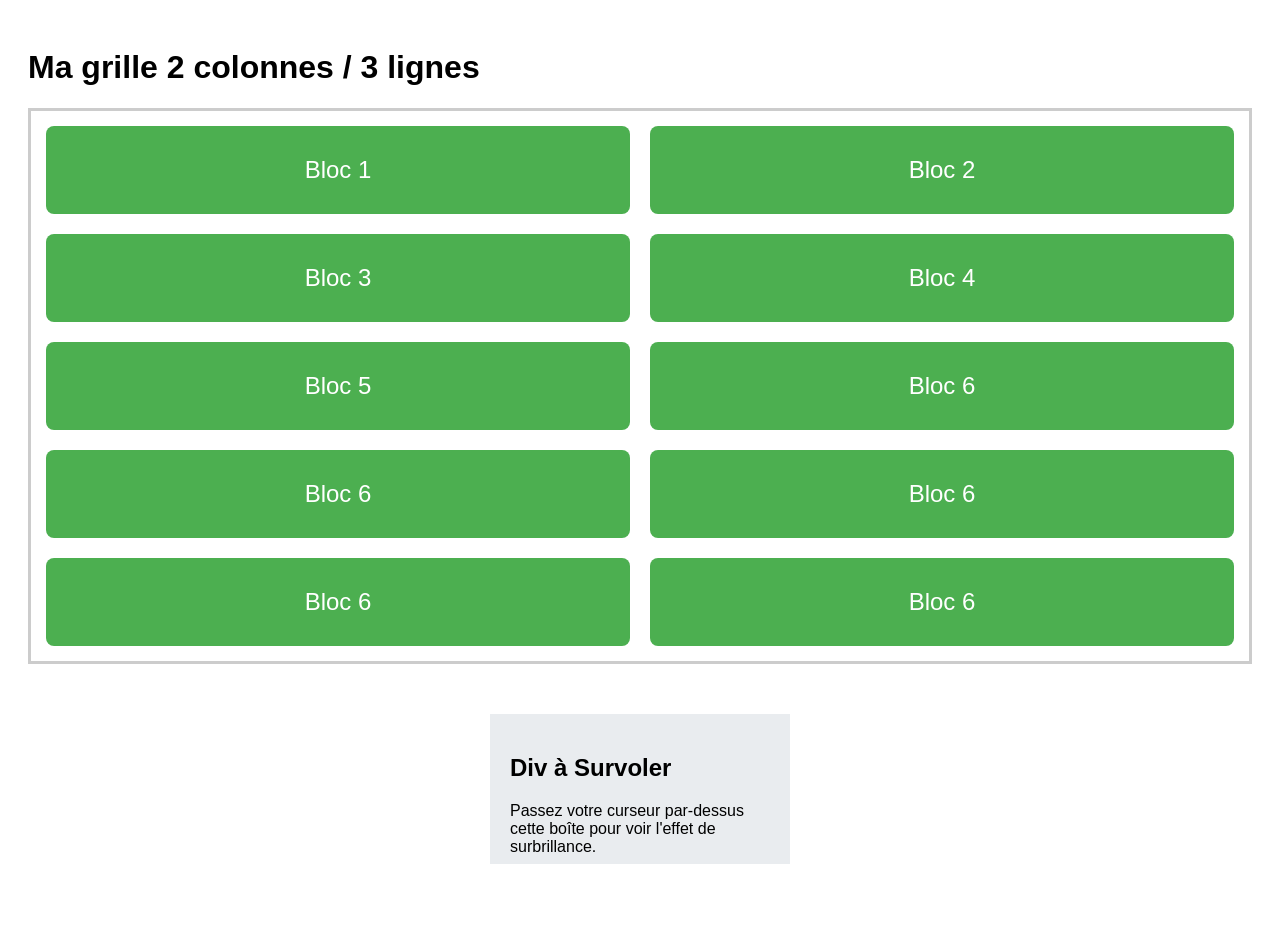
==== autres/rien.html @ 258453da "creation des autres pages et du dossier brouillon autres" ====
<!DOCTYPE html>
<html lang="fr">
<head>
    <meta charset="UTF-8">
    <meta name="viewport" content="width=device-width, initial-scale=1.0">
    <title>Exemple Grid Layout 2x3</title>
    <link rel="stylesheet" href="rien.css">
</head>
<body>

    <h1>Ma grille 2 colonnes / 3 lignes</h1>

    <!-- Le conteneur parent qui va utiliser le CSS Grid -->
    <div class="grid-container">
        <div class="item">Bloc 1</div>
        <div class="item">Bloc 2</div>
        <div class="item">Bloc 3</div>
        <div class="item">Bloc 4</div>
        <div class="item">Bloc 5</div>
        <div class="item">Bloc 6</div>
        <div class="item">Bloc 6</div>
        <div class="item">Bloc 6</div>
        <div class="item">Bloc 6</div>
        <div class="item">Bloc 6</div>
    </div>

    <!-- 🧱 HTML : La structure -->
    <div id="divSurveillance">
        <h2>Div à Survoler</h2>
        <p>Passez votre curseur par-dessus cette boîte pour voir l'effet de surbrillance.</p>
    </div>

</body>
</html>
---- autres/rien.css ----
body {
    font-family: sans-serif;
    padding: 20px;
}

/* =============================== */
/* LE CONTENEUR GRID (LE PARENT)   */
/* =============================== */
.grid-container {
    display: grid; /* 👈 L'instruction magique ! Active le système Grid */
    
    /* Définit la structure en 2 colonnes égales.
       1fr signifie "1 fraction de l'espace disponible".
    */
    grid-template-columns: 1fr 1fr; 
    
    /* Définit un espacement (gap) entre les lignes et les colonnes */
    gap: 20px; 

    /* Optionnel : Ajoute une bordure au conteneur pour bien voir la zone de travail */
    border: 3px solid #ccc; 
    padding: 15px;
}

/* =============================== */
/* LES ÉLÉMENTS ENFANTS (LES BLOCS)*/
/* =============================== */
.item {
    background-color: #4CAF50; /* Vert de fond pour la visibilité */
    color: white;
    padding: 30px;
    text-align: center;
    font-size: 1.5em;
    border-radius: 8px;
    /* Optionnel : Pour s'assurer que le contenu ne déforme pas les blocs */
    height: auto; 
}

/* NOTE IMPORTANTE : Les lignes sont gérées automatiquement par le navigateur.
   Comme nous avons 6 éléments et seulement 2 colonnes, le navigateur va automatiquement 
   mettre les items en 3 "rangées" (Ligne 1, Ligne 2, Ligne 3).
*/
  /* ------------------------------------------ */
/* 🎨 CSS : LES STYLES ET L'EFFET DE SURBRILLANCE */
/* ------------------------------------------ */

#divSurveillance {
    /* Styles initiaux (état normal) */
    width: 300px;
    height: 150px;
    background-color: #e9ecef; /* Couleur de fond grise claire par défaut *; /* Bordure visible */
    margin: 50px auto; /* Centrage et espace */
    padding: 20px;
    box-sizing: border-box;

    /* ✨ TRÈS IMPORTANT : La transition */
    /* Cela assure que le changement ne soit pas instantané, mais fluide. */
    transition: background-color 0.3s ease, box-shadow 0.3s ease;
    cursor: pointer; /* Indique à l'utilisateur que c'est cliquable/interactif */
}

/* 🖱️ CSS : Le pseudo-sélecteur :hover */
#divSurveillance:hover {
    /* Ce qui se passe LORSQU'ON SURVOLLE la div. */
    background-color: #fff3cd; /* Changement de couleur (jaune très léger) */
    box-shadow: 0 2px 55px rgba(239, 8, 8, 0.652); /* Ajout d'une ombre douce */
    border-color: #ffc107; /* Change la couleur de bordure pour un accent */
}
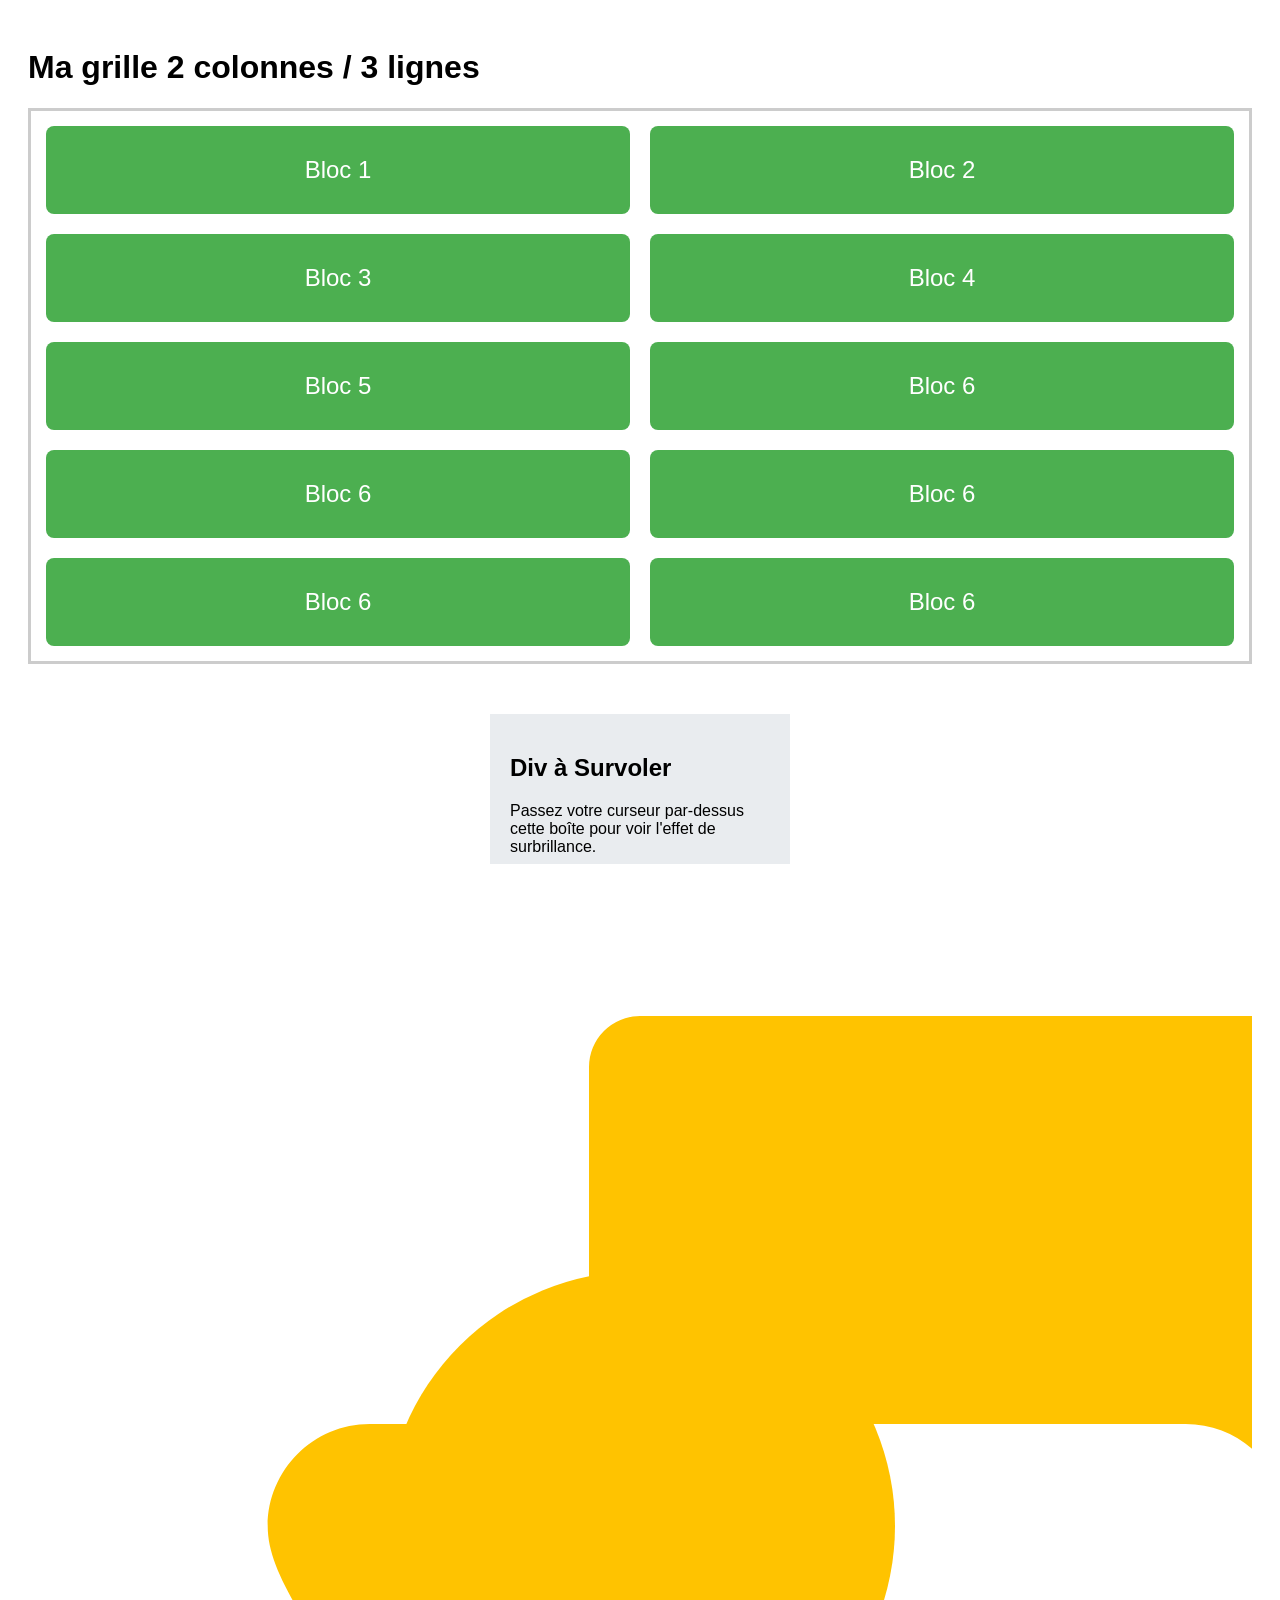
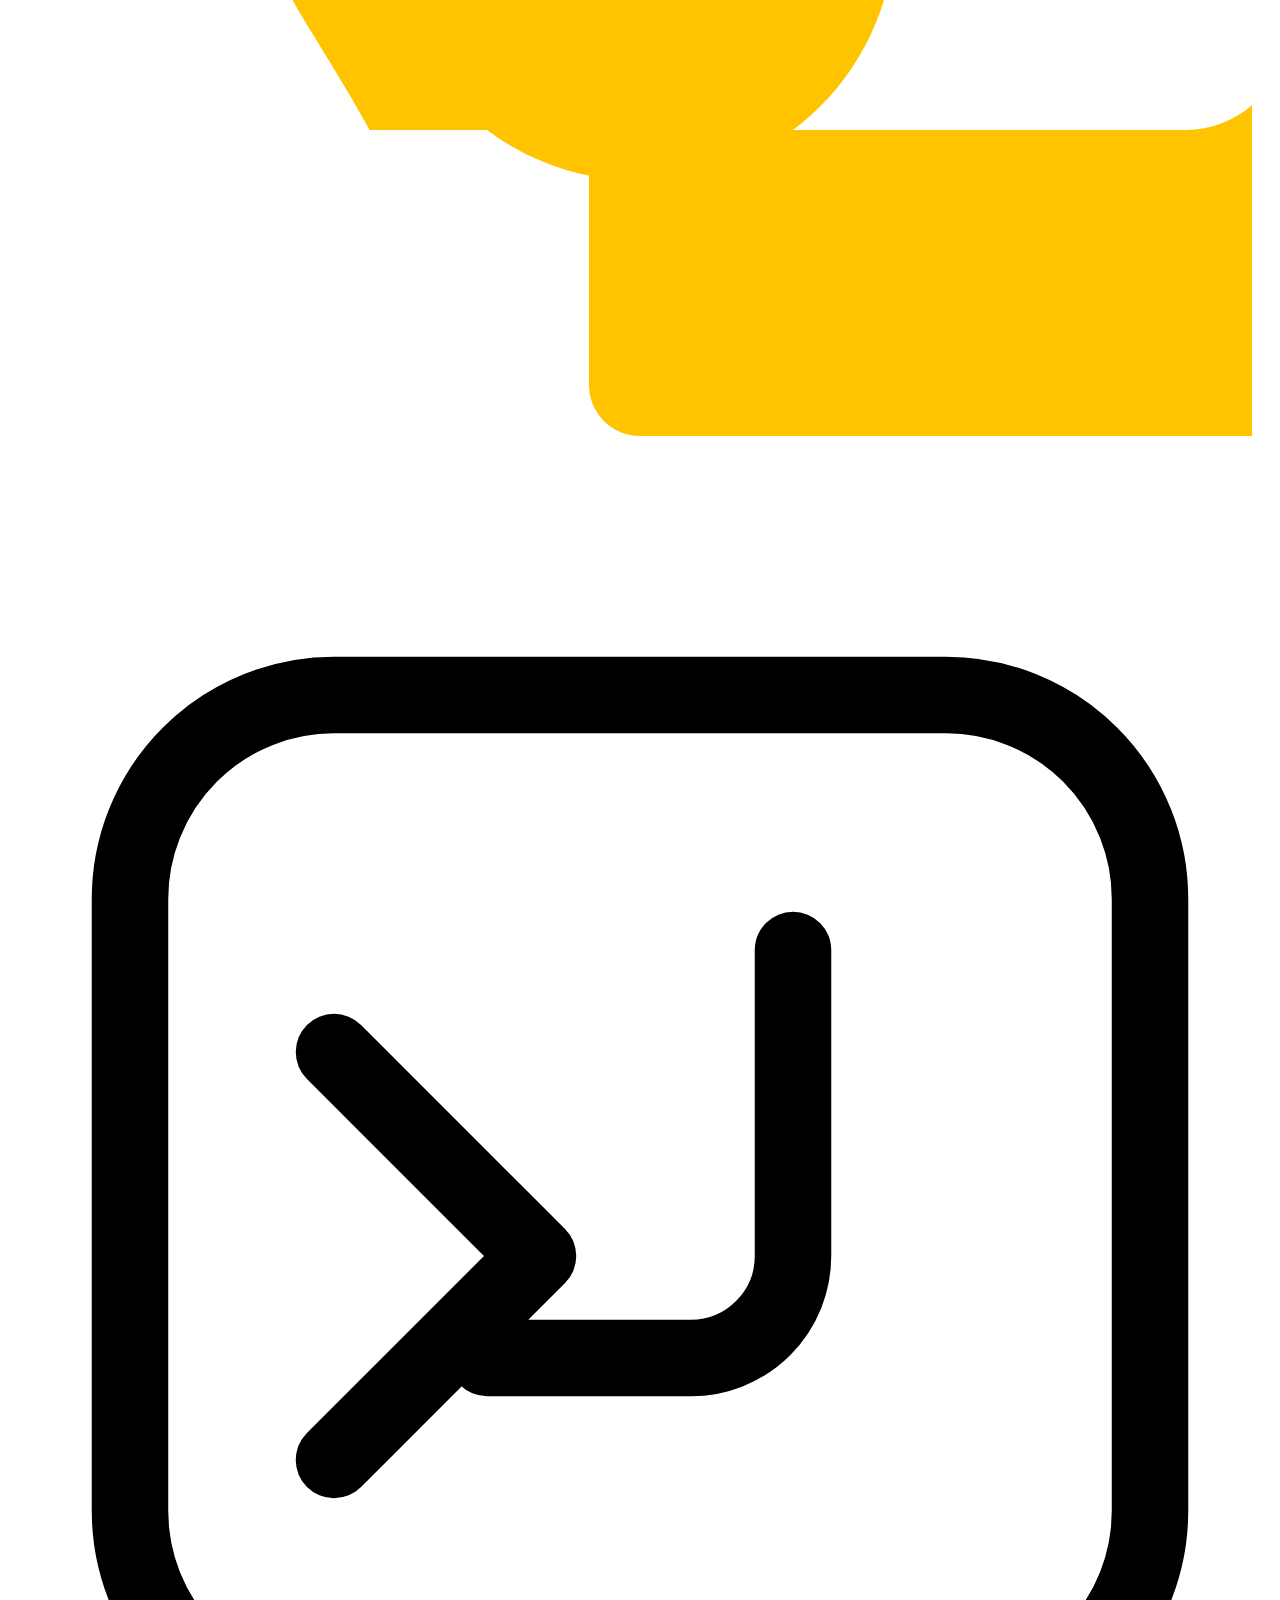
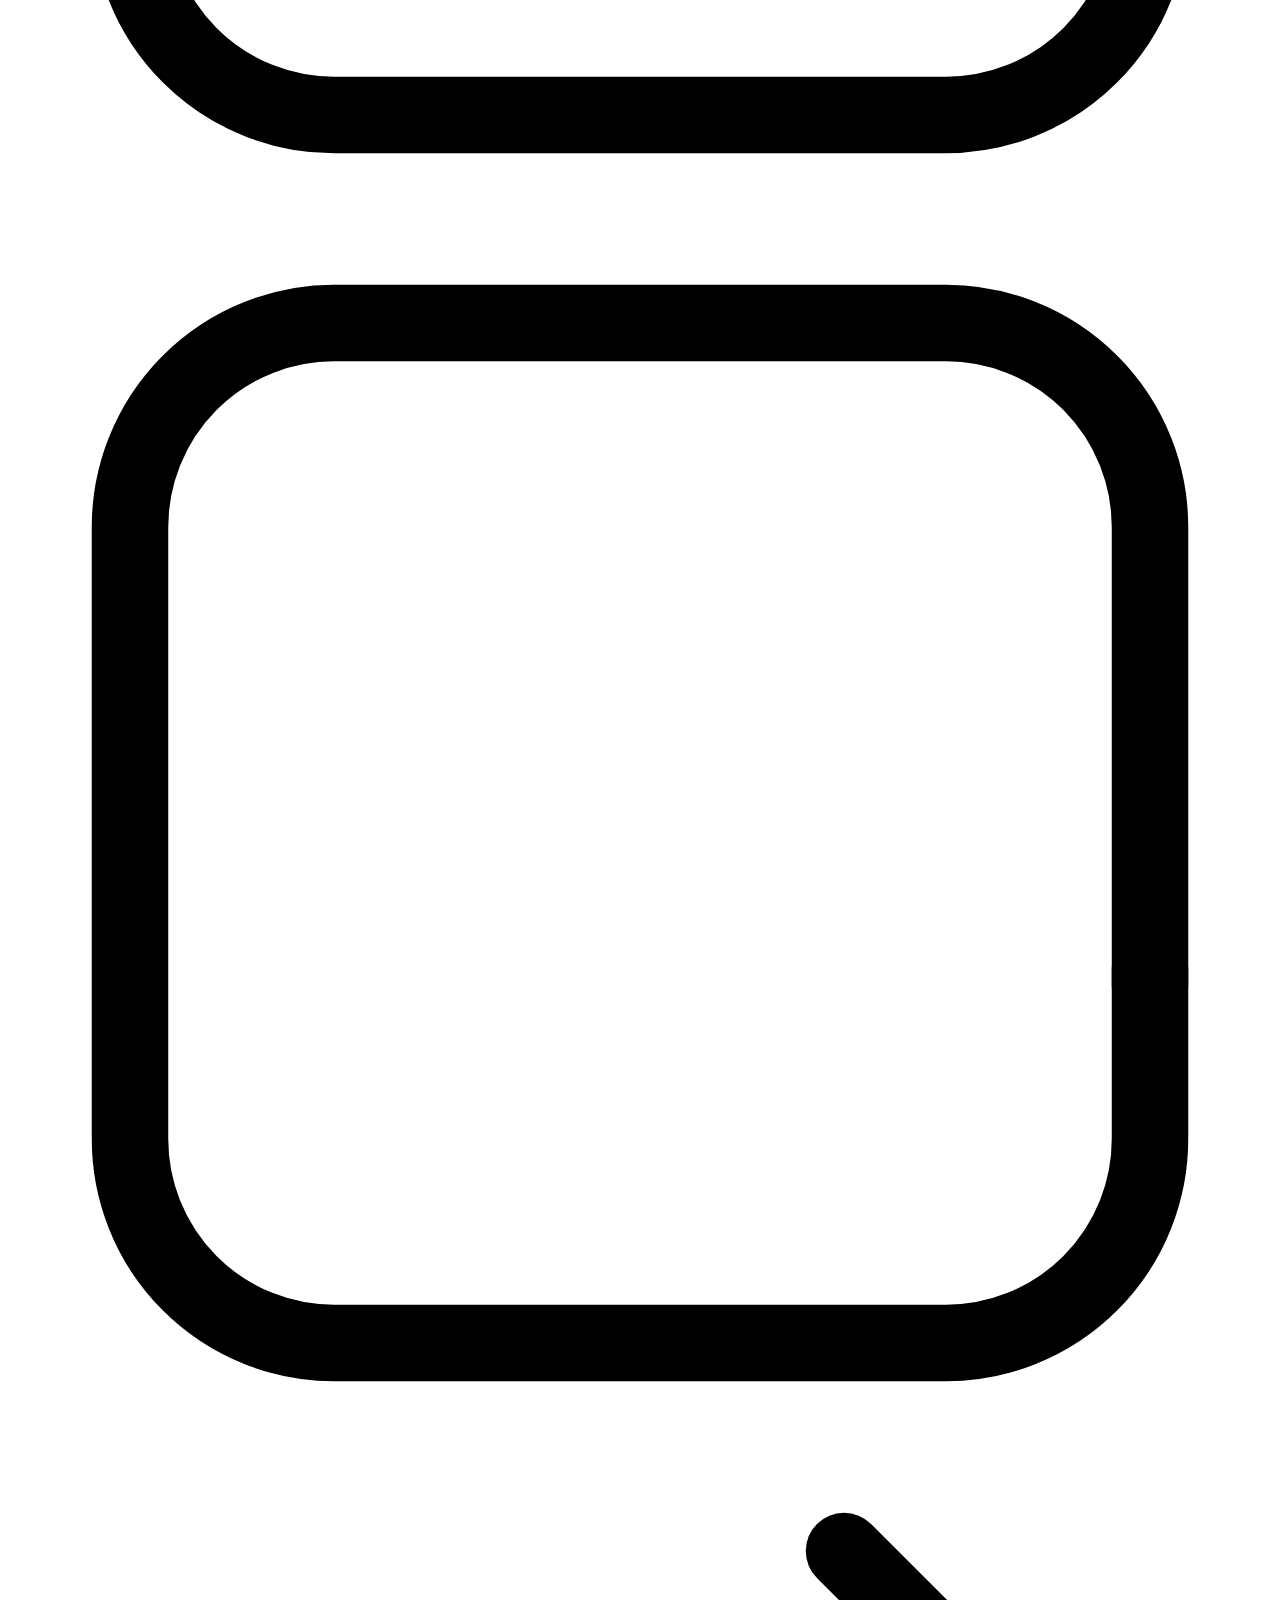
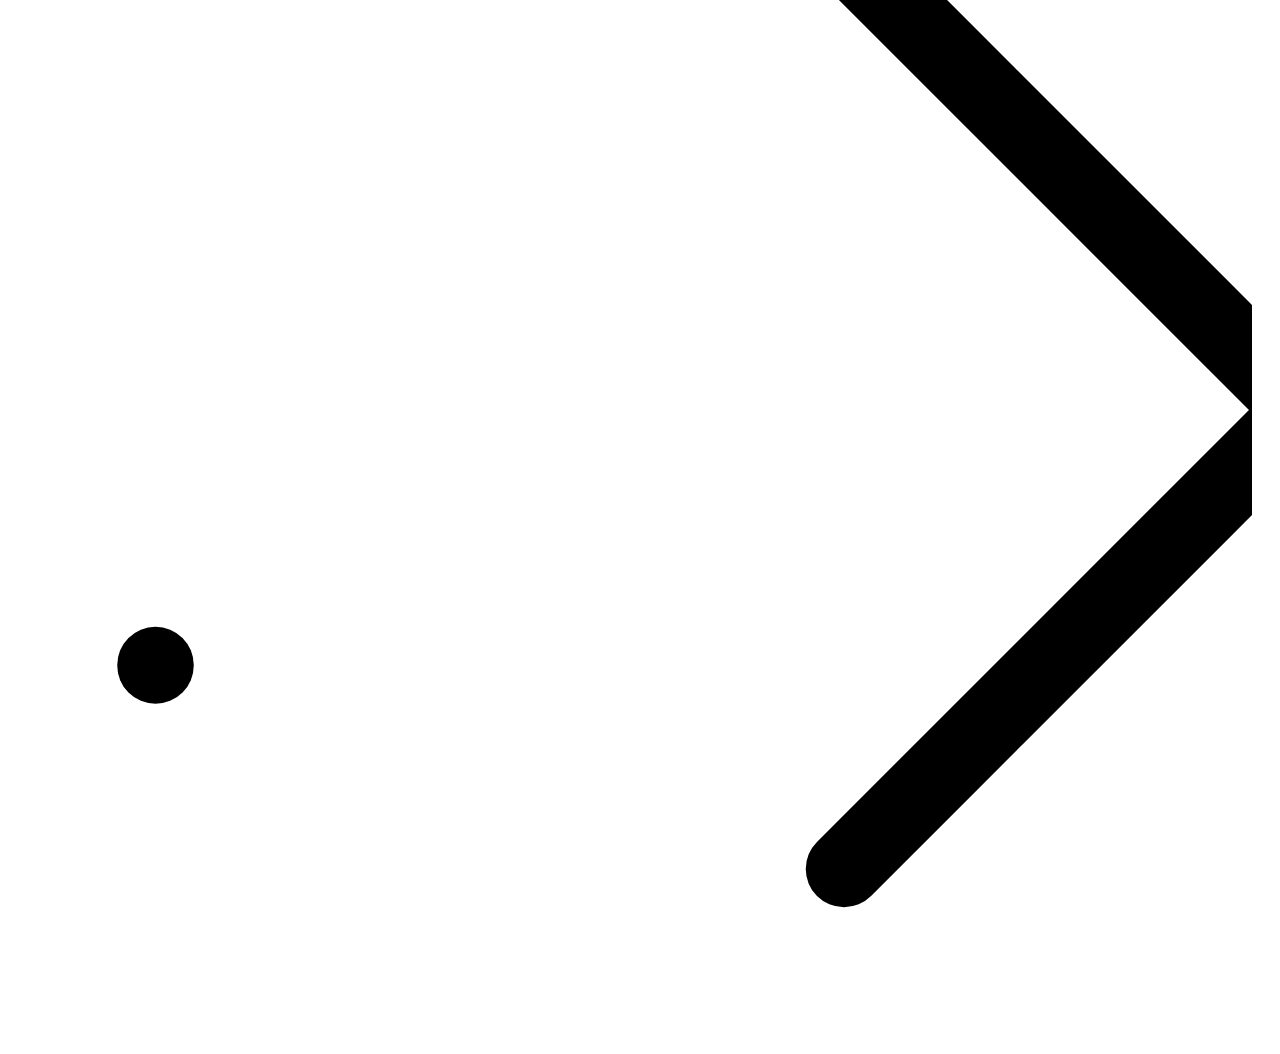
==== commit 31b8b9f3: "ojout des transitions sur la navbar et les pages" ====
--- a/autres/rien.html
+++ b/autres/rien.html
@@ -6,7 +6,7 @@
     <title>Exemple Grid Layout 2x3</title>
     <link rel="stylesheet" href="rien.css">
 </head>
-<body>
+<span>
 
     <h1>Ma grille 2 colonnes / 3 lignes</h1>
 
@@ -29,6 +29,38 @@
         <h2>Div à Survoler</h2>
         <p>Passez votre curseur par-dessus cette boîte pour voir l'effet de surbrillance.</p>
     </div>
+    <!-- Le Fleuve Sanaga qui traverse l'histoire -->
+    <span class="icone-soleil">
+        <svg xmlns="http://www.w3.org/2000/svg" viewBox="0 0 24 24" fill="#FFC300">
+            <!-- Le cercle central -->
+            <circle cx="12" cy="12" r="5"/>
+
+            <!-- Les rayons (utilisant des chemins pour une forme plus organique) -->
+            <g fill-rule="evenodd">
+                <path d="M4.7 12c0-1.1.9-2 2-2h16c1.1 0 2 .9 2 2v2c0 1.1-.9 2-2 2H6.7C5.6 14 4.7 13 4.7 12zM12 2a1 1 0 0 0-1 1v18c0 .55.45 1 1 1h14c.55 0 1-.45 1-1V3c0-.55-.45-1-1-1z" />
+            </g>
+        </svg>
+
+    </span>   
+    <svg xmlns="http://www.w3.org/2000/svg" viewBox="0 0 24 24" fill="none" stroke="currentColor" stroke-width="1.5" stroke-linecap="round" stroke-linejoin="round">
+        <!-- Le cadre principal (le carré arrondi) -->
+        <rect x="2" y="3" width="20" height="20" rx="4"></rect>
+        <!-- La lettre 'f' stylisée à l'intérieur -->
+        <path d="M15 8v6a2 2 0 0 1-2 2h-4m-3-6l4 4m0 0l-4 4"></path>
+    </svg>
+    <svg xmlns="http://www.w3.org/2000/svg" viewBox="0 0 24 24" fill="none" stroke="currentColor" stroke-width="1.5" stroke-linecap="round" stroke-linejoin="round">
+        <rect x="2" y="3" width="20" height="20" rx="4"></rect>
+        <!-- La bulle de discussion (forme principale) -->
+        <path d="M22 16v-.35a2.7 2.7 0 0 0-ꙗ-1.35l-3.3 3.3L19 14.3v-9.8c0-2.42 2-4.3 4.5-4.3h.5m8 6h-3.5c-.5 0-1 .4-1 1v2"></path>
+    </svg>
+    <svg xmlns="http://www.w3.org/2000/svg" viewBox="0 0 24 24" fill="none" stroke="currentColor" stroke-width="1.5" stroke-linecap="round" stroke-linejoin="round">
+    <!-- Le conteneur (représente la plateforme professionnelle) -->
+    <path d="M16 3l9 9-9 9"></path>
+    <!-- La ligne de connexion/réseau (le concept clé) -->
+    <path d="M2.5 17v.01"></path>
+</svg>
+
+
 
 </body>
 </html>
--- a/autres/rien.css
+++ b/autres/rien.css
@@ -66,3 +66,57 @@
     box-shadow: 0 2px 55px rgba(239, 8, 8, 0.652); /* Ajout d'une ombre douce */
     border-color: #ffc107; /* Change la couleur de bordure pour un accent */
 }
+/* ═══════════════════════════════════════════════════════════════
+   LE TRACÉ DU FLEUVE SANAGA
+═══════════════════════════════════════════════════════════════ */
+
+.sanaga-river {
+  position: absolute;
+  top: 4rem;
+  bottom: 4rem;
+  left: 0;
+  width: 100%;
+  /* Le fleuve prend exactement la hauteur totale de la section des migrations */
+  height: calc(100% - 8rem); 
+  pointer-events: none; /* Empêche le SVG de bloquer les clics sur les liens */
+  z-index: 1;
+}
+
+.sanaga-river path {
+  fill: none;
+  stroke: var(--c-gold);
+  stroke-width: 2px; /* Épaisseur du fleuve */
+  opacity: 0.25;
+  
+  /* 🛠️ L'OUTIL MAGIQUE : Empêche la ligne de s'épaissir ou de se déformer 
+     quand le site s'allonge ou rétrécit. Elle reste toujours à 2px nets. */
+  vector-effect: non-scaling-stroke;
+  
+  /* Effet de fondu lors du changement de thème */
+  transition: stroke var(--transition), opacity var(--transition);
+}
+
+/* Adaptation du fleuve pour le mode Light */
+[data-theme="light"] .sanaga-river path {
+  stroke: var(--c-gold-light);
+  opacity: 0.45;
+}
+
+/* ═══════════════════════════════════════════════════════════════
+   ADAPTATION POUR ANDROID / MOBILE
+═══════════════════════════════════════════════════════════════ */
+@media (max-width: 968px) {
+  /* Sur mobile, les blocs s'empilent. Si le fleuve ondule trop fort, 
+     il va couper les textes de manière illisible. On réduit donc son ondulation. */
+  .sanaga-river {
+    opacity: 0.12; /* On le rend très discret en arrière-plan spirituel */
+  }
+  
+  /* Optionnel : Si vous préférez le cacher sur petit écran, décommentez la ligne en dessous */
+  /* .sanaga-river { display: none; } */
+}
+.icone-soleil {
+    width: 40px; /* Nouvelle largeur */
+    height: 40px; /* Nouvelle hauteur */
+    fill: orange; /* Change la couleur globale si nécessaire */
+}
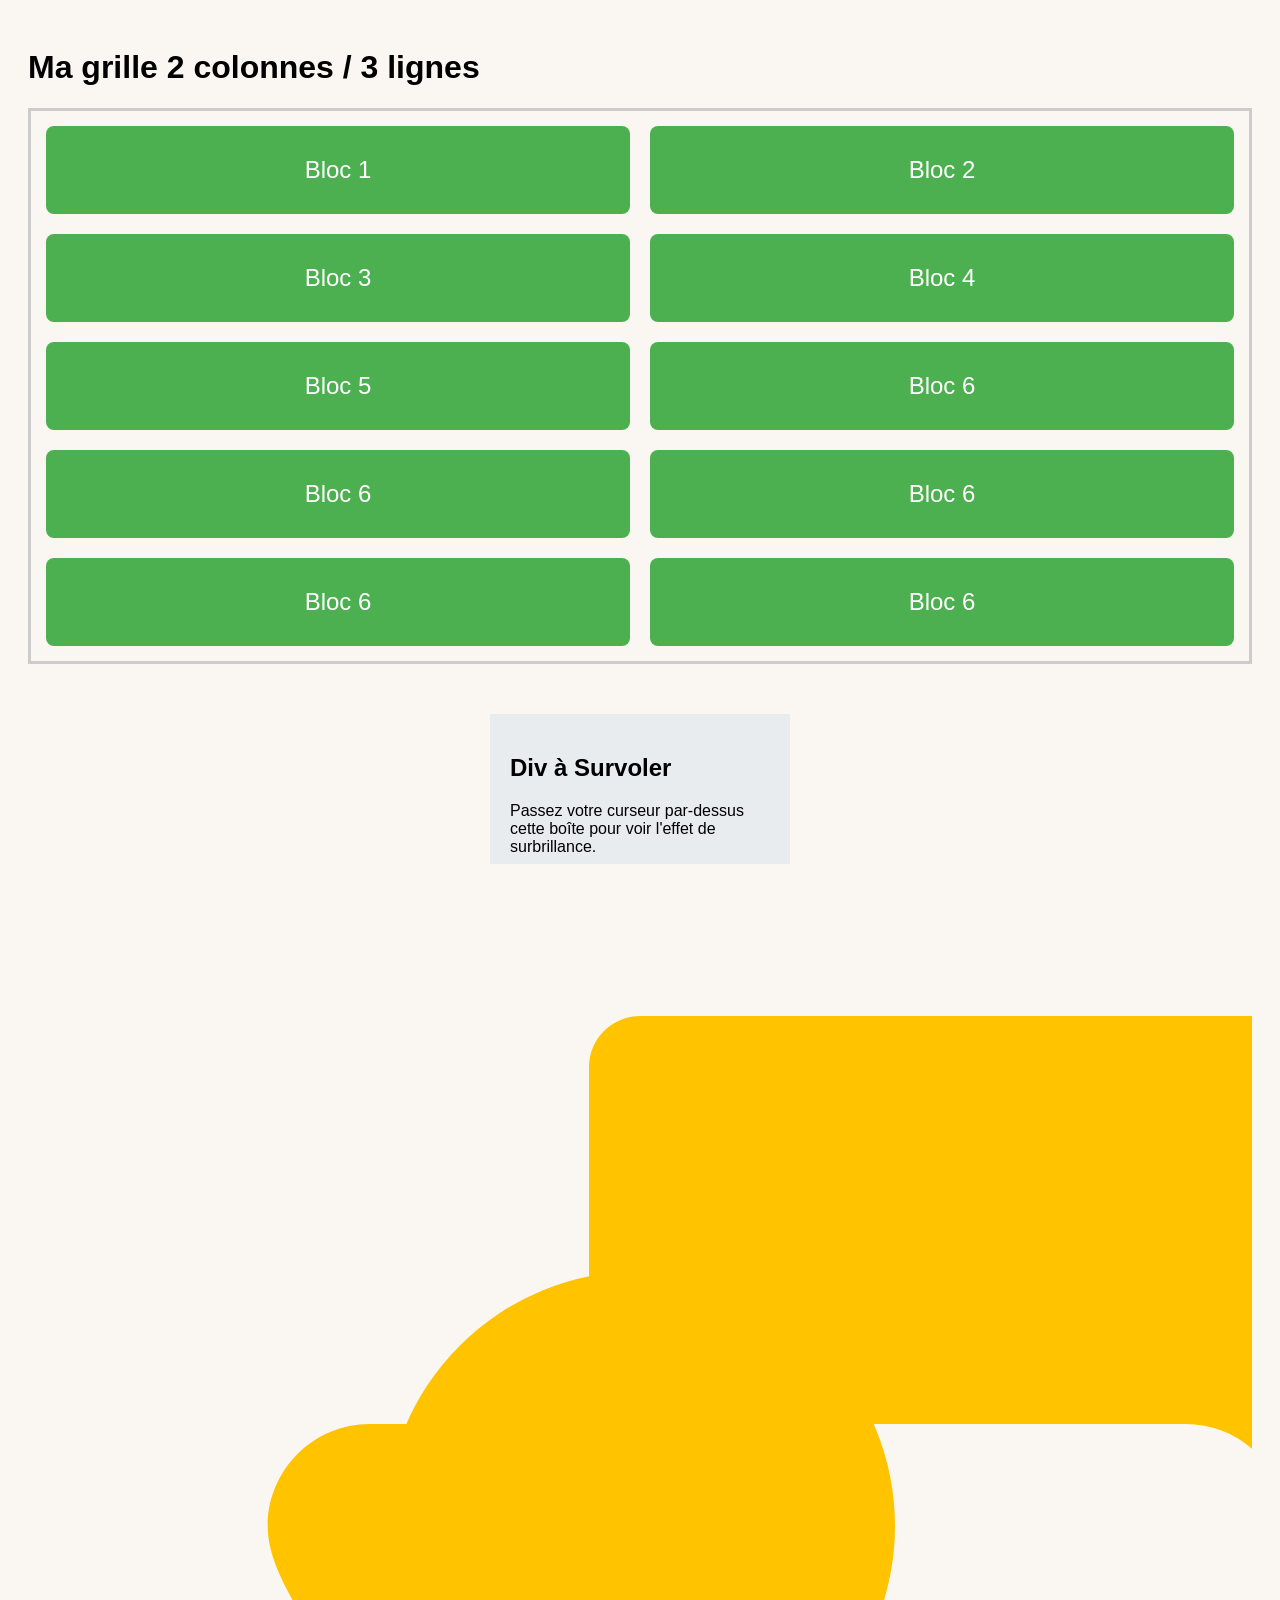
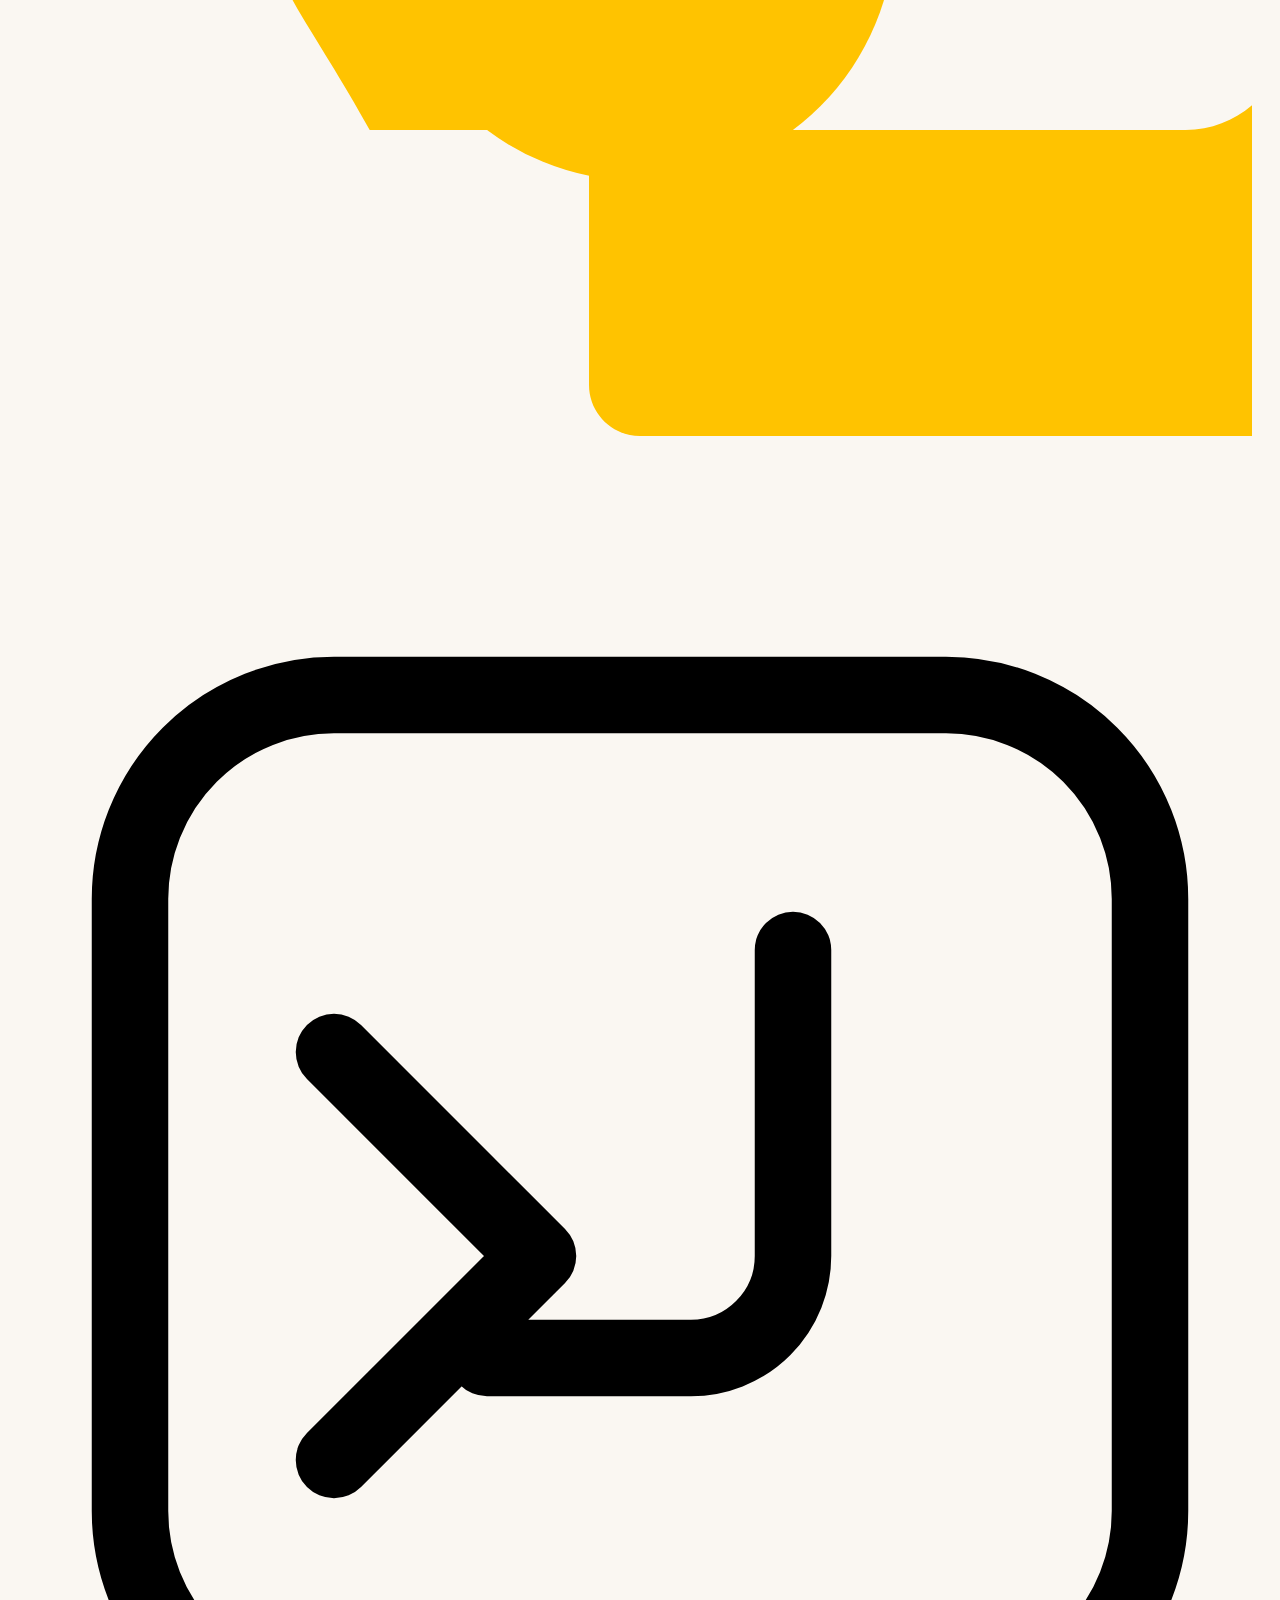
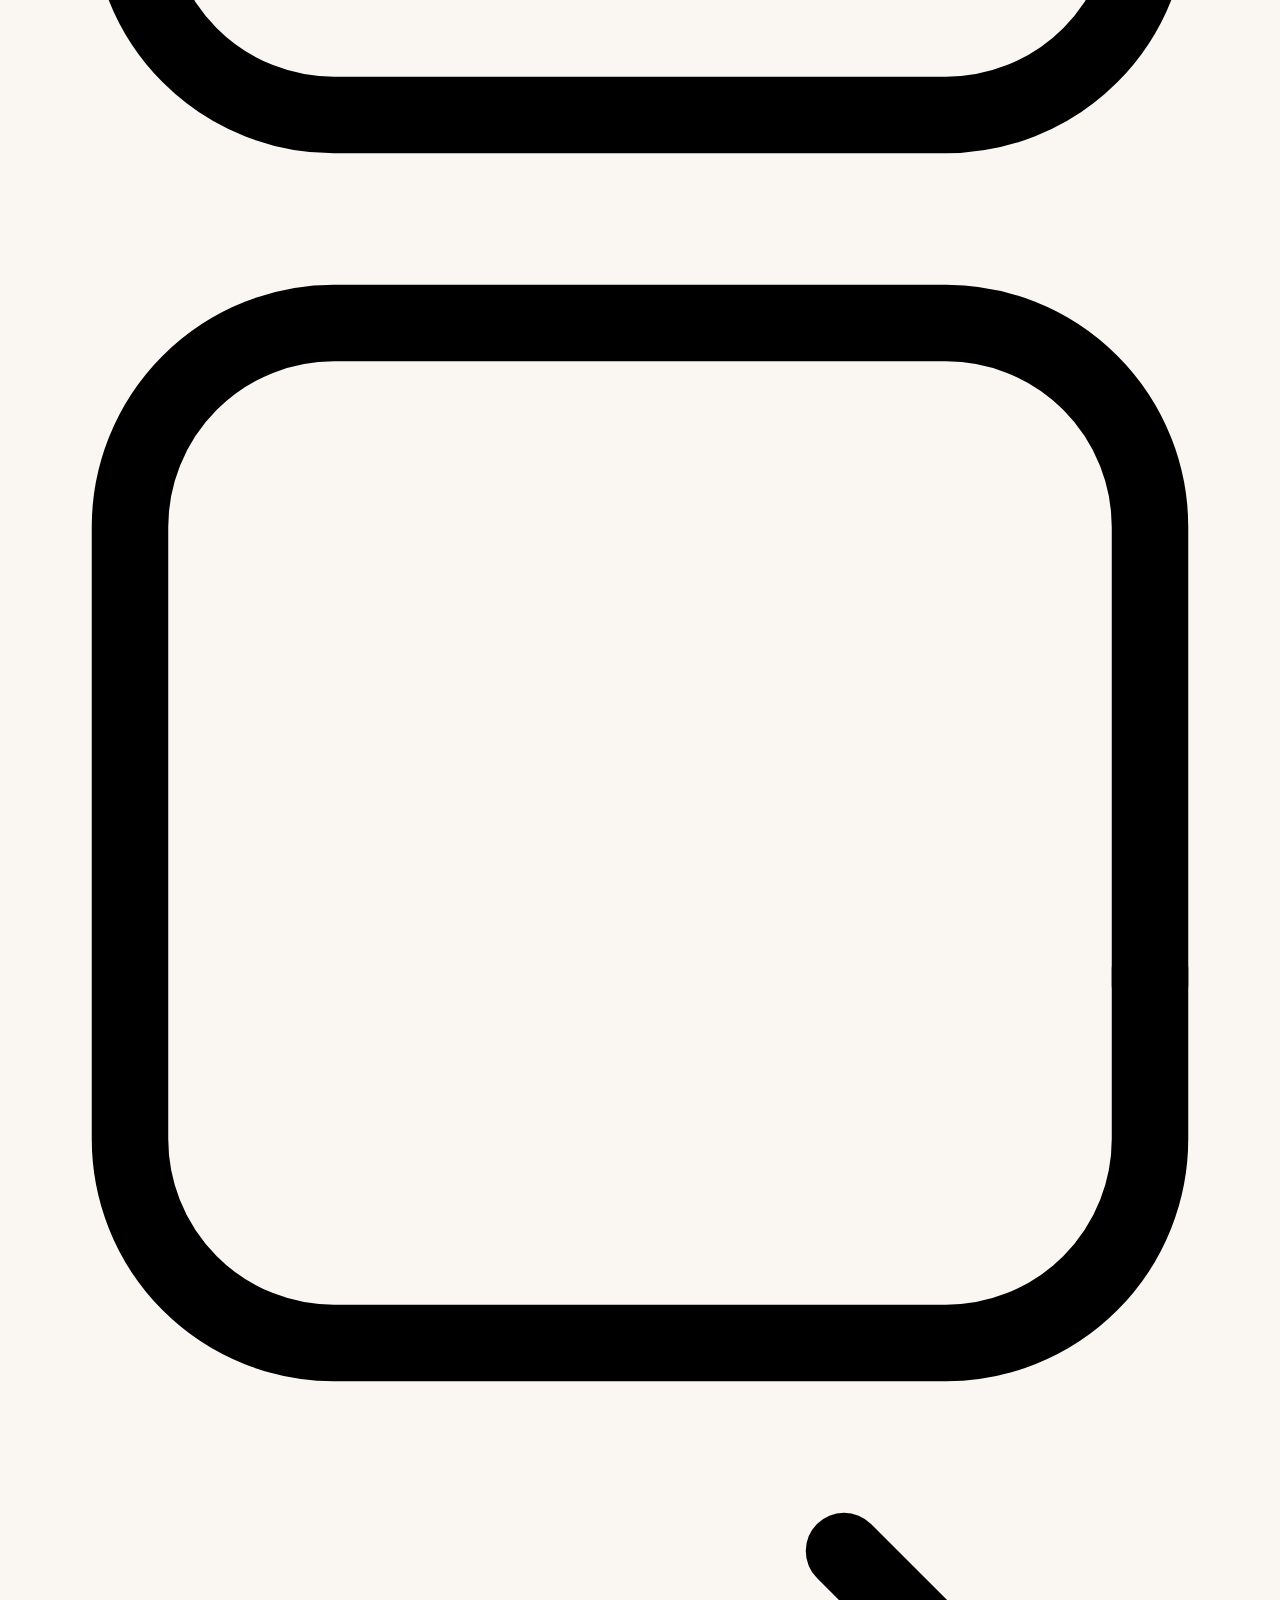
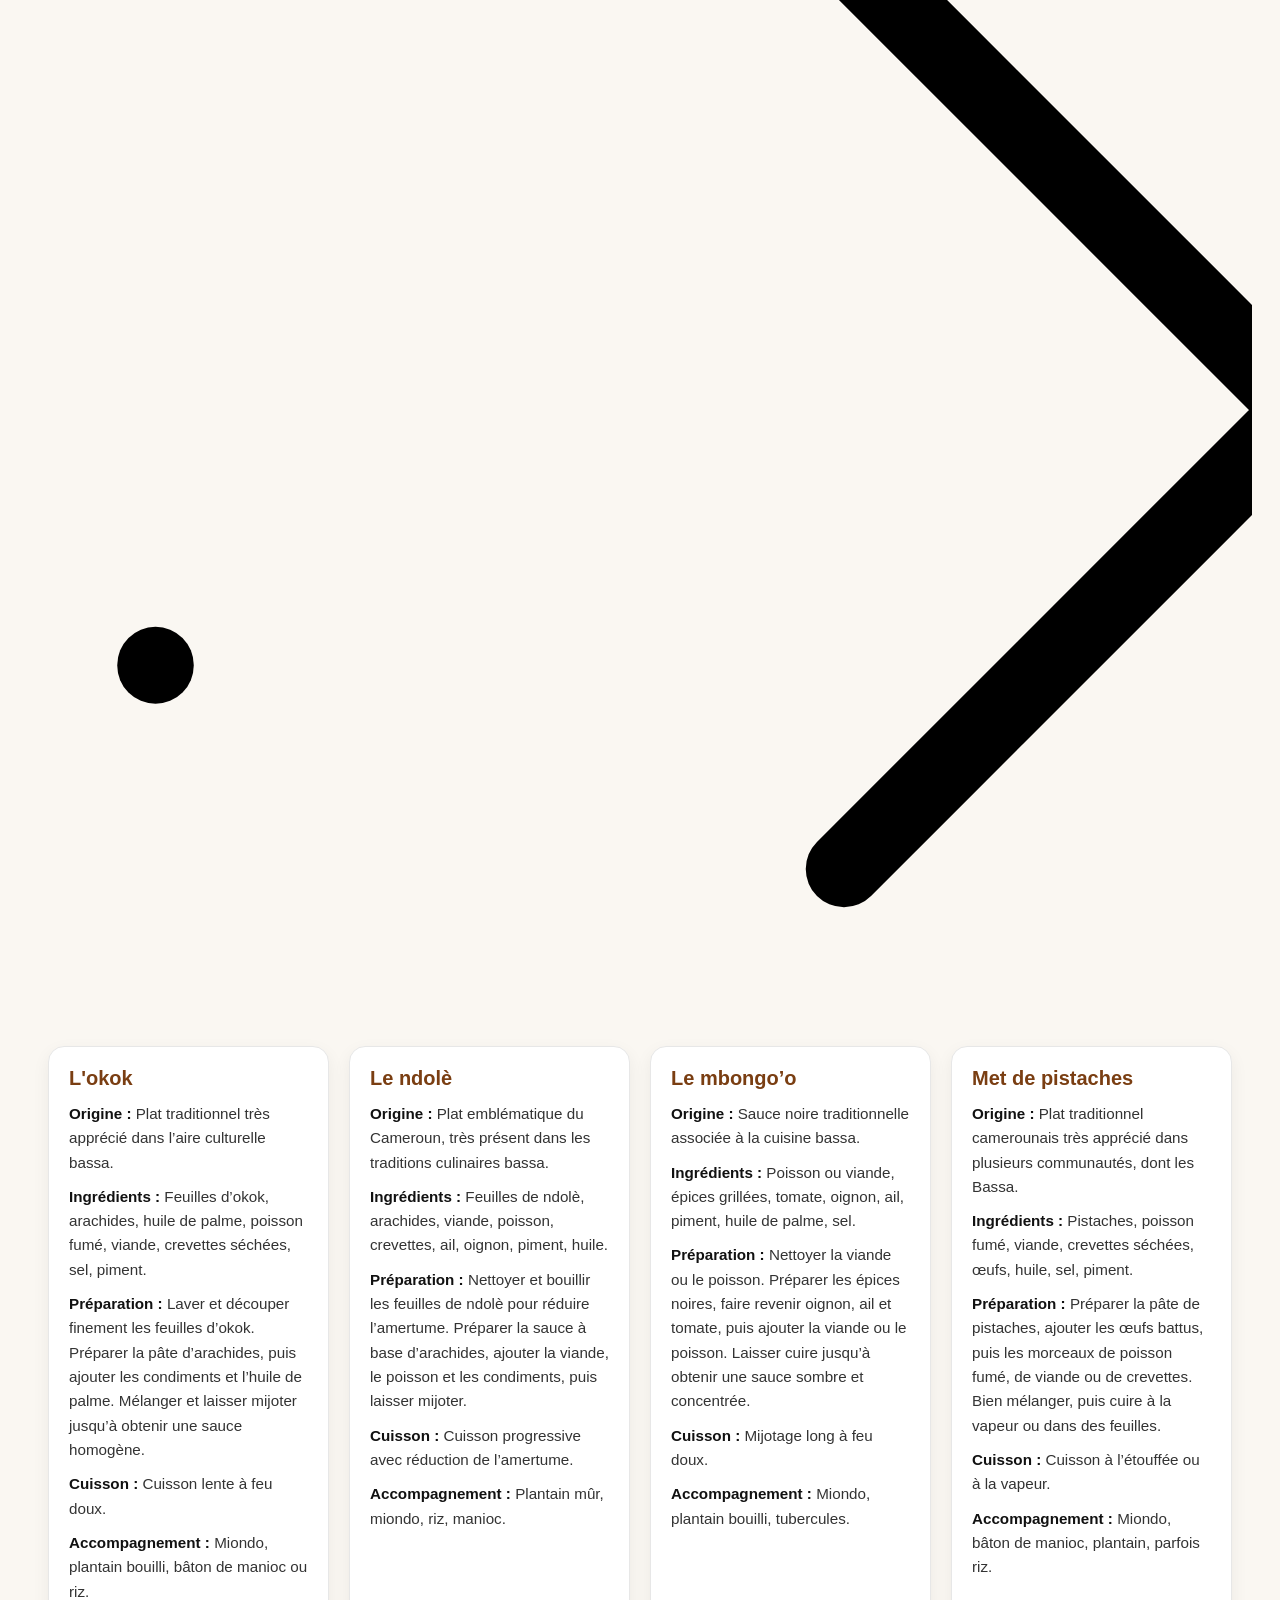
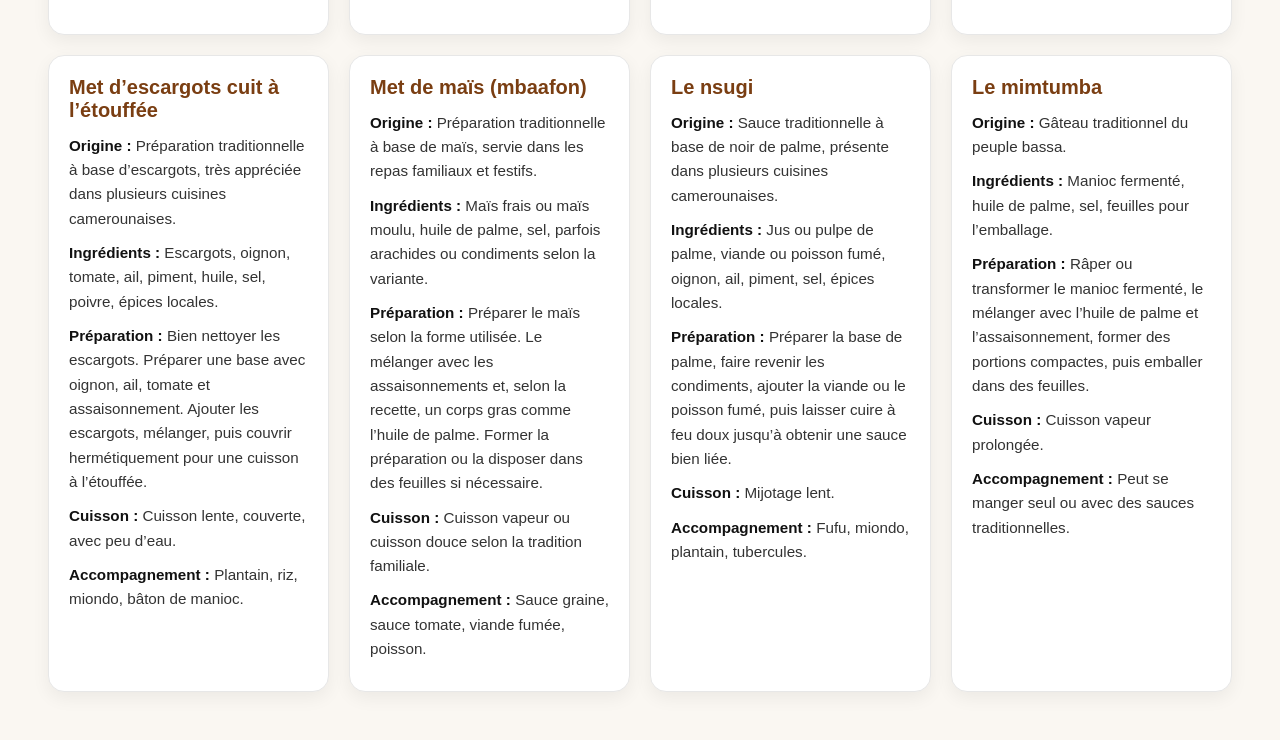
==== commit da403da8: "remplissage de la page gastro avec section carousel, section carte (debut de recette)" ====
--- a/autres/rien.html
+++ b/autres/rien.html
@@ -61,6 +61,82 @@
 </svg>
 
 
+<div class="recettes-grid">
+
+  <article class="recette-card">
+    <h3>L'okok</h3>
+    <p><strong>Origine :</strong> Plat traditionnel très apprécié dans l’aire culturelle bassa.</p>
+    <p><strong>Ingrédients :</strong> Feuilles d’okok, arachides, huile de palme, poisson fumé, viande, crevettes séchées, sel, piment.</p>
+    <p><strong>Préparation :</strong> Laver et découper finement les feuilles d’okok. Préparer la pâte d’arachides, puis ajouter les condiments et l’huile de palme. Mélanger et laisser mijoter jusqu’à obtenir une sauce homogène.</p>
+    <p><strong>Cuisson :</strong> Cuisson lente à feu doux.</p>
+    <p><strong>Accompagnement :</strong> Miondo, plantain bouilli, bâton de manioc ou riz.</p>
+  </article>
+
+  <article class="recette-card">
+    <h3>Le ndolè</h3>
+    <p><strong>Origine :</strong> Plat emblématique du Cameroun, très présent dans les traditions culinaires bassa.</p>
+    <p><strong>Ingrédients :</strong> Feuilles de ndolè, arachides, viande, poisson, crevettes, ail, oignon, piment, huile.</p>
+    <p><strong>Préparation :</strong> Nettoyer et bouillir les feuilles de ndolè pour réduire l’amertume. Préparer la sauce à base d’arachides, ajouter la viande, le poisson et les condiments, puis laisser mijoter.</p>
+    <p><strong>Cuisson :</strong> Cuisson progressive avec réduction de l’amertume.</p>
+    <p><strong>Accompagnement :</strong> Plantain mûr, miondo, riz, manioc.</p>
+  </article>
+
+  <article class="recette-card">
+    <h3>Le mbongo’o</h3>
+    <p><strong>Origine :</strong> Sauce noire traditionnelle associée à la cuisine bassa.</p>
+    <p><strong>Ingrédients :</strong> Poisson ou viande, épices grillées, tomate, oignon, ail, piment, huile de palme, sel.</p>
+    <p><strong>Préparation :</strong> Nettoyer la viande ou le poisson. Préparer les épices noires, faire revenir oignon, ail et tomate, puis ajouter la viande ou le poisson. Laisser cuire jusqu’à obtenir une sauce sombre et concentrée.</p>
+    <p><strong>Cuisson :</strong> Mijotage long à feu doux.</p>
+    <p><strong>Accompagnement :</strong> Miondo, plantain bouilli, tubercules.</p>
+  </article>
+
+  <article class="recette-card">
+    <h3>Met de pistaches</h3>
+    <p><strong>Origine :</strong> Plat traditionnel camerounais très apprécié dans plusieurs communautés, dont les Bassa.</p>
+    <p><strong>Ingrédients :</strong> Pistaches, poisson fumé, viande, crevettes séchées, œufs, huile, sel, piment.</p>
+    <p><strong>Préparation :</strong> Préparer la pâte de pistaches, ajouter les œufs battus, puis les morceaux de poisson fumé, de viande ou de crevettes. Bien mélanger, puis cuire à la vapeur ou dans des feuilles.</p>
+    <p><strong>Cuisson :</strong> Cuisson à l’étouffée ou à la vapeur.</p>
+    <p><strong>Accompagnement :</strong> Miondo, bâton de manioc, plantain, parfois riz.</p>
+  </article>
+
+  <article class="recette-card">
+    <h3>Met d’escargots cuit à l’étouffée</h3>
+    <p><strong>Origine :</strong> Préparation traditionnelle à base d’escargots, très appréciée dans plusieurs cuisines camerounaises.</p>
+    <p><strong>Ingrédients :</strong> Escargots, oignon, tomate, ail, piment, huile, sel, poivre, épices locales.</p>
+    <p><strong>Préparation :</strong> Bien nettoyer les escargots. Préparer une base avec oignon, ail, tomate et assaisonnement. Ajouter les escargots, mélanger, puis couvrir hermétiquement pour une cuisson à l’étouffée.</p>
+    <p><strong>Cuisson :</strong> Cuisson lente, couverte, avec peu d’eau.</p>
+    <p><strong>Accompagnement :</strong> Plantain, riz, miondo, bâton de manioc.</p>
+  </article>
+
+  <article class="recette-card">
+    <h3>Met de maïs (mbaafon)</h3>
+    <p><strong>Origine :</strong> Préparation traditionnelle à base de maïs, servie dans les repas familiaux et festifs.</p>
+    <p><strong>Ingrédients :</strong> Maïs frais ou maïs moulu, huile de palme, sel, parfois arachides ou condiments selon la variante.</p>
+    <p><strong>Préparation :</strong> Préparer le maïs selon la forme utilisée. Le mélanger avec les assaisonnements et, selon la recette, un corps gras comme l’huile de palme. Former la préparation ou la disposer dans des feuilles si nécessaire.</p>
+    <p><strong>Cuisson :</strong> Cuisson vapeur ou cuisson douce selon la tradition familiale.</p>
+    <p><strong>Accompagnement :</strong> Sauce graine, sauce tomate, viande fumée, poisson.</p>
+  </article>
+
+  <article class="recette-card">
+    <h3>Le nsugi</h3>
+    <p><strong>Origine :</strong> Sauce traditionnelle à base de noir de palme, présente dans plusieurs cuisines camerounaises.</p>
+    <p><strong>Ingrédients :</strong> Jus ou pulpe de palme, viande ou poisson fumé, oignon, ail, piment, sel, épices locales.</p>
+    <p><strong>Préparation :</strong> Préparer la base de palme, faire revenir les condiments, ajouter la viande ou le poisson fumé, puis laisser cuire à feu doux jusqu’à obtenir une sauce bien liée.</p>
+    <p><strong>Cuisson :</strong> Mijotage lent.</p>
+    <p><strong>Accompagnement :</strong> Fufu, miondo, plantain, tubercules.</p>
+  </article>
+
+  <article class="recette-card">
+    <h3>Le mimtumba</h3>
+    <p><strong>Origine :</strong> Gâteau traditionnel du peuple bassa.</p>
+    <p><strong>Ingrédients :</strong> Manioc fermenté, huile de palme, sel, feuilles pour l’emballage.</p>
+    <p><strong>Préparation :</strong> Râper ou transformer le manioc fermenté, le mélanger avec l’huile de palme et l’assaisonnement, former des portions compactes, puis emballer dans des feuilles.</p>
+    <p><strong>Cuisson :</strong> Cuisson vapeur prolongée.</p>
+    <p><strong>Accompagnement :</strong> Peut se manger seul ou avec des sauces traditionnelles.</p>
+  </article>
+
+</div>
+
 
 </body>
 </html>
--- a/autres/rien.css
+++ b/autres/rien.css
@@ -120,3 +120,64 @@
     height: 40px; /* Nouvelle hauteur */
     fill: orange; /* Change la couleur globale si nécessaire */
 }
+
+
+.recettes-grid {
+  display: grid;
+  grid-template-columns: repeat(auto-fit, minmax(280px, 1fr));
+  gap: 20px;
+  padding: 20px;
+}
+
+.recette-card {
+  background: #ffffff;
+  border: 1px solid #e7e7e7;
+  border-radius: 16px;
+  padding: 20px;
+  box-shadow: 0 6px 18px rgba(0, 0, 0, 0.06);
+  transition: transform 0.25s ease, box-shadow 0.25s ease;
+}
+
+.recette-card:hover {
+  transform: translateY(-4px);
+  box-shadow: 0 10px 24px rgba(0, 0, 0, 0.1);
+}
+
+.recette-card h3 {
+  margin-top: 0;
+  margin-bottom: 12px;
+  font-size: 1.25rem;
+  color: #7a3e12;
+}
+
+.recette-card p {
+  margin: 0 0 10px;
+  line-height: 1.6;
+  color: #333;
+  font-size: 0.95rem;
+}
+
+.recette-card strong {
+  color: #111;
+}
+
+@media (max-width: 600px) {
+  .recettes-grid {
+    padding: 12px;
+    gap: 14px;
+  }
+
+  .recette-card {
+    padding: 16px;
+    border-radius: 14px;
+  }
+
+  .recette-card h3 {
+    font-size: 1.1rem;
+  }
+}
+
+body {
+  background: #faf7f2;
+  font-family: Arial, sans-serif;
+}
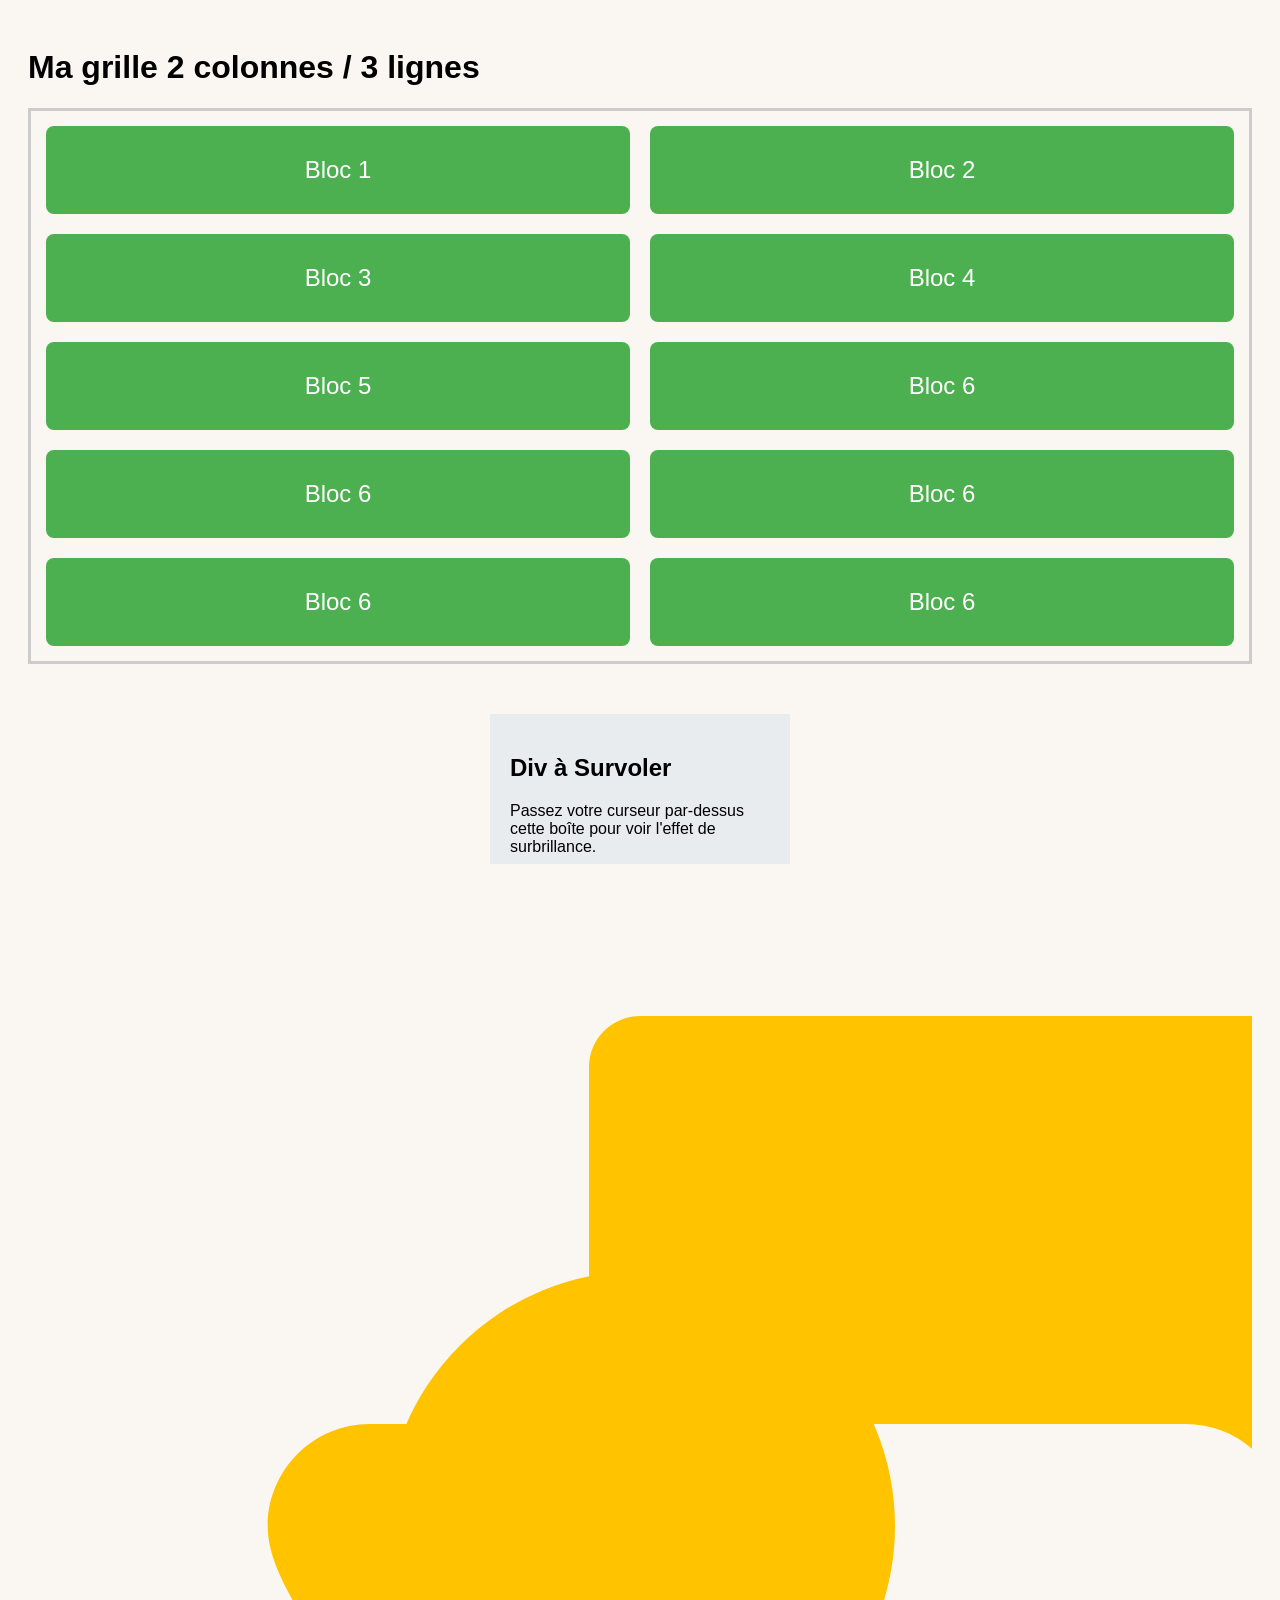
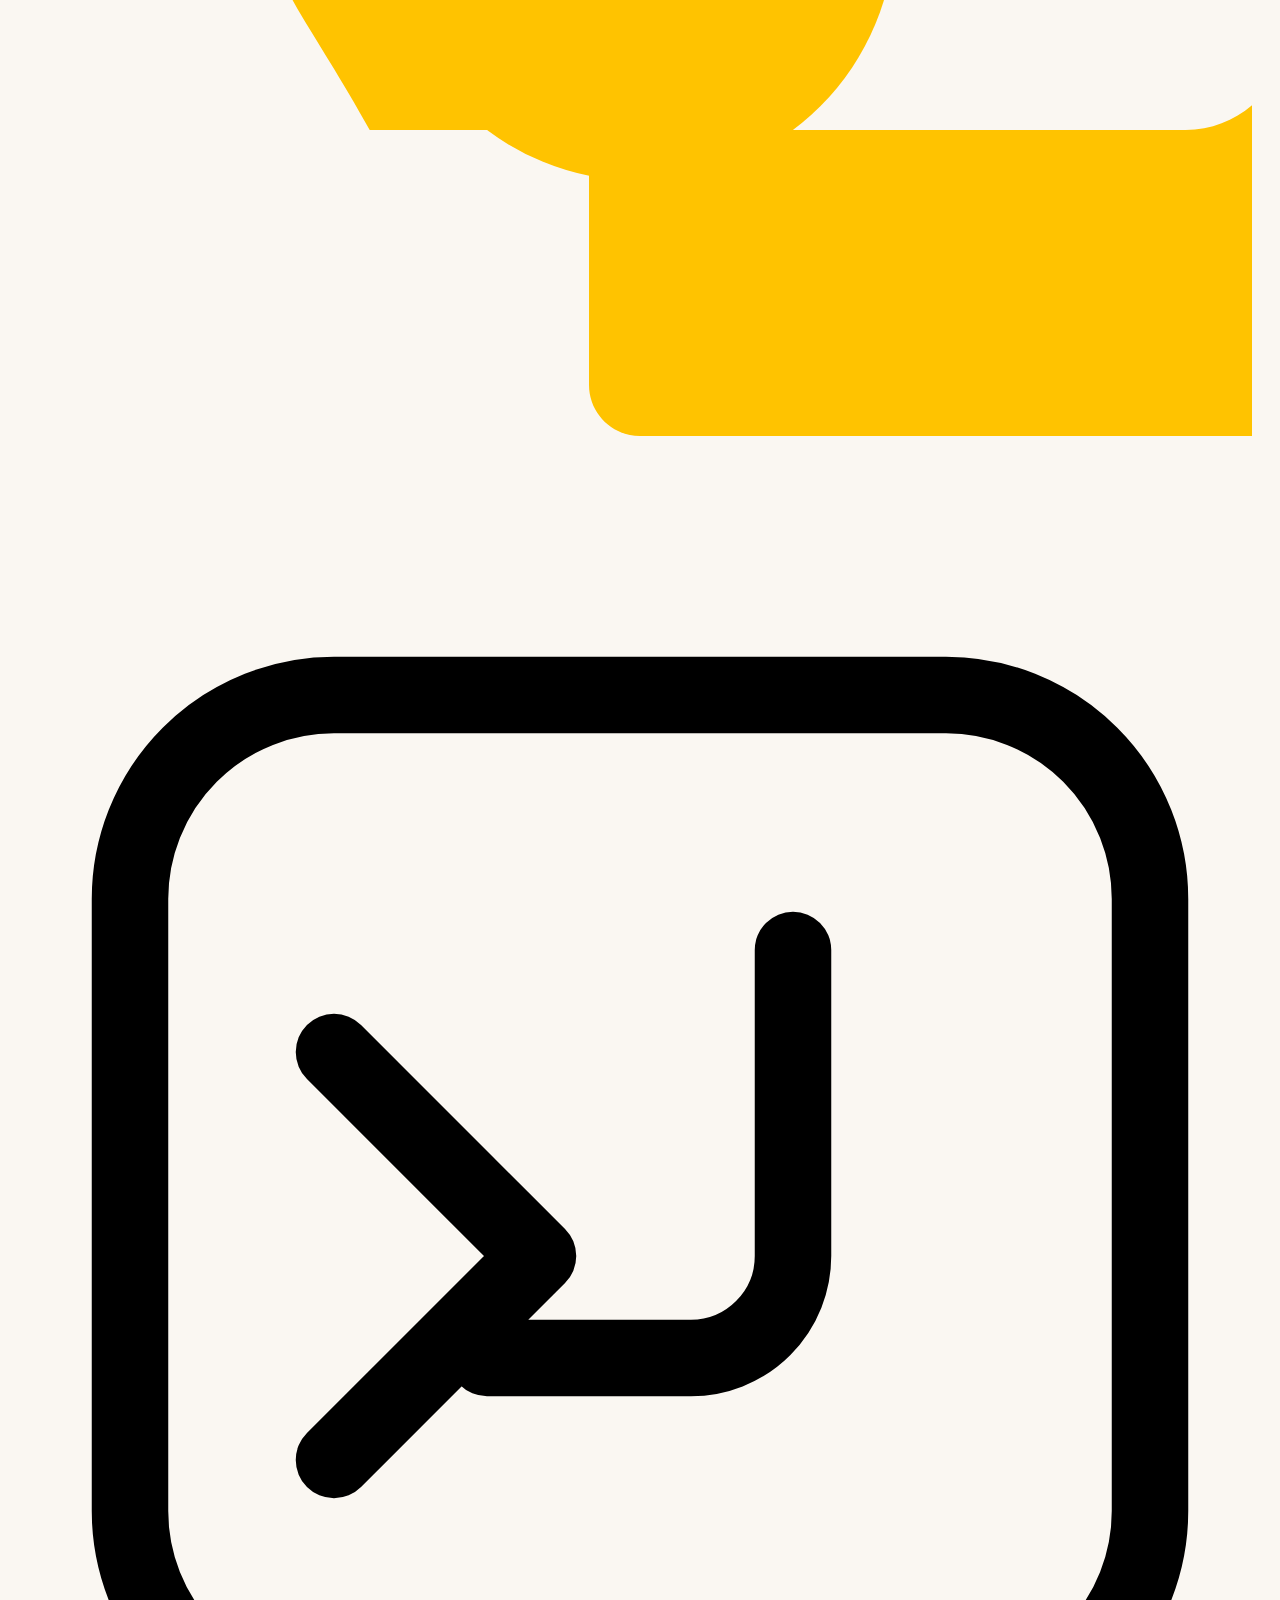
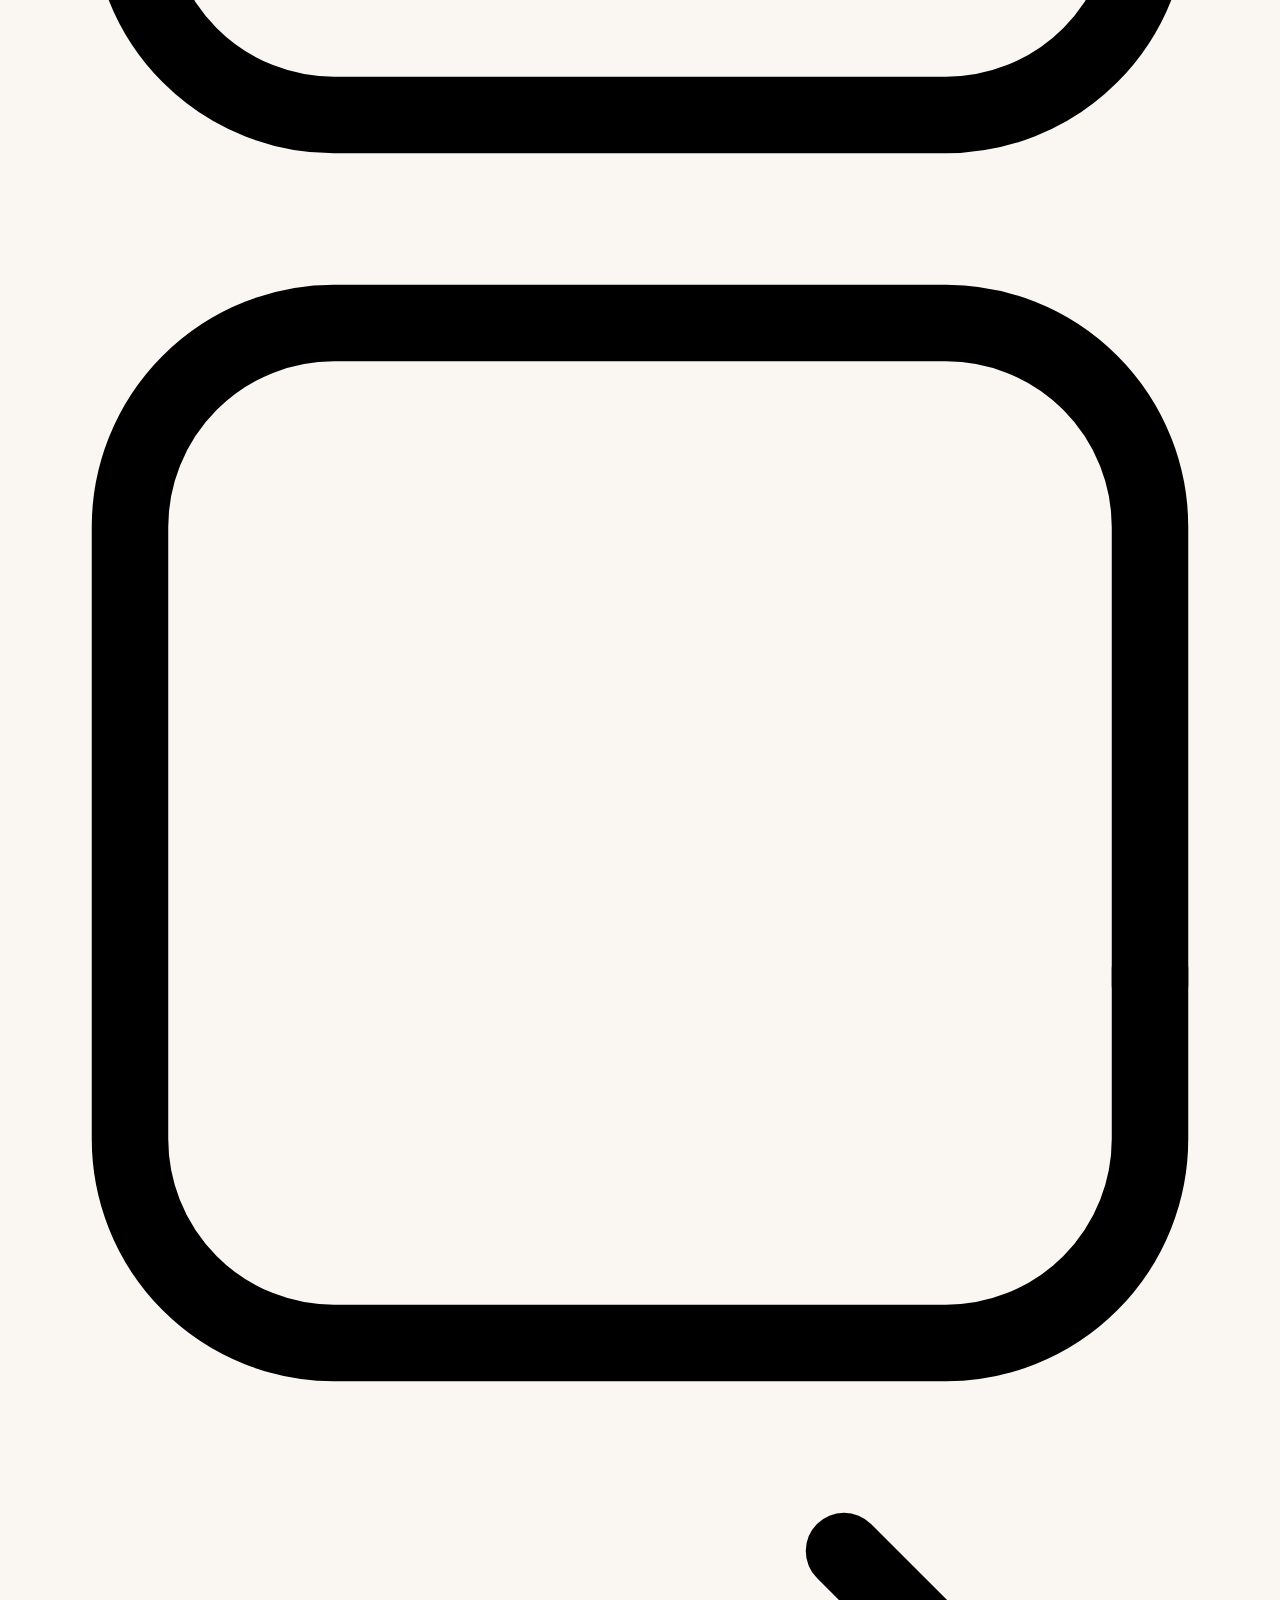
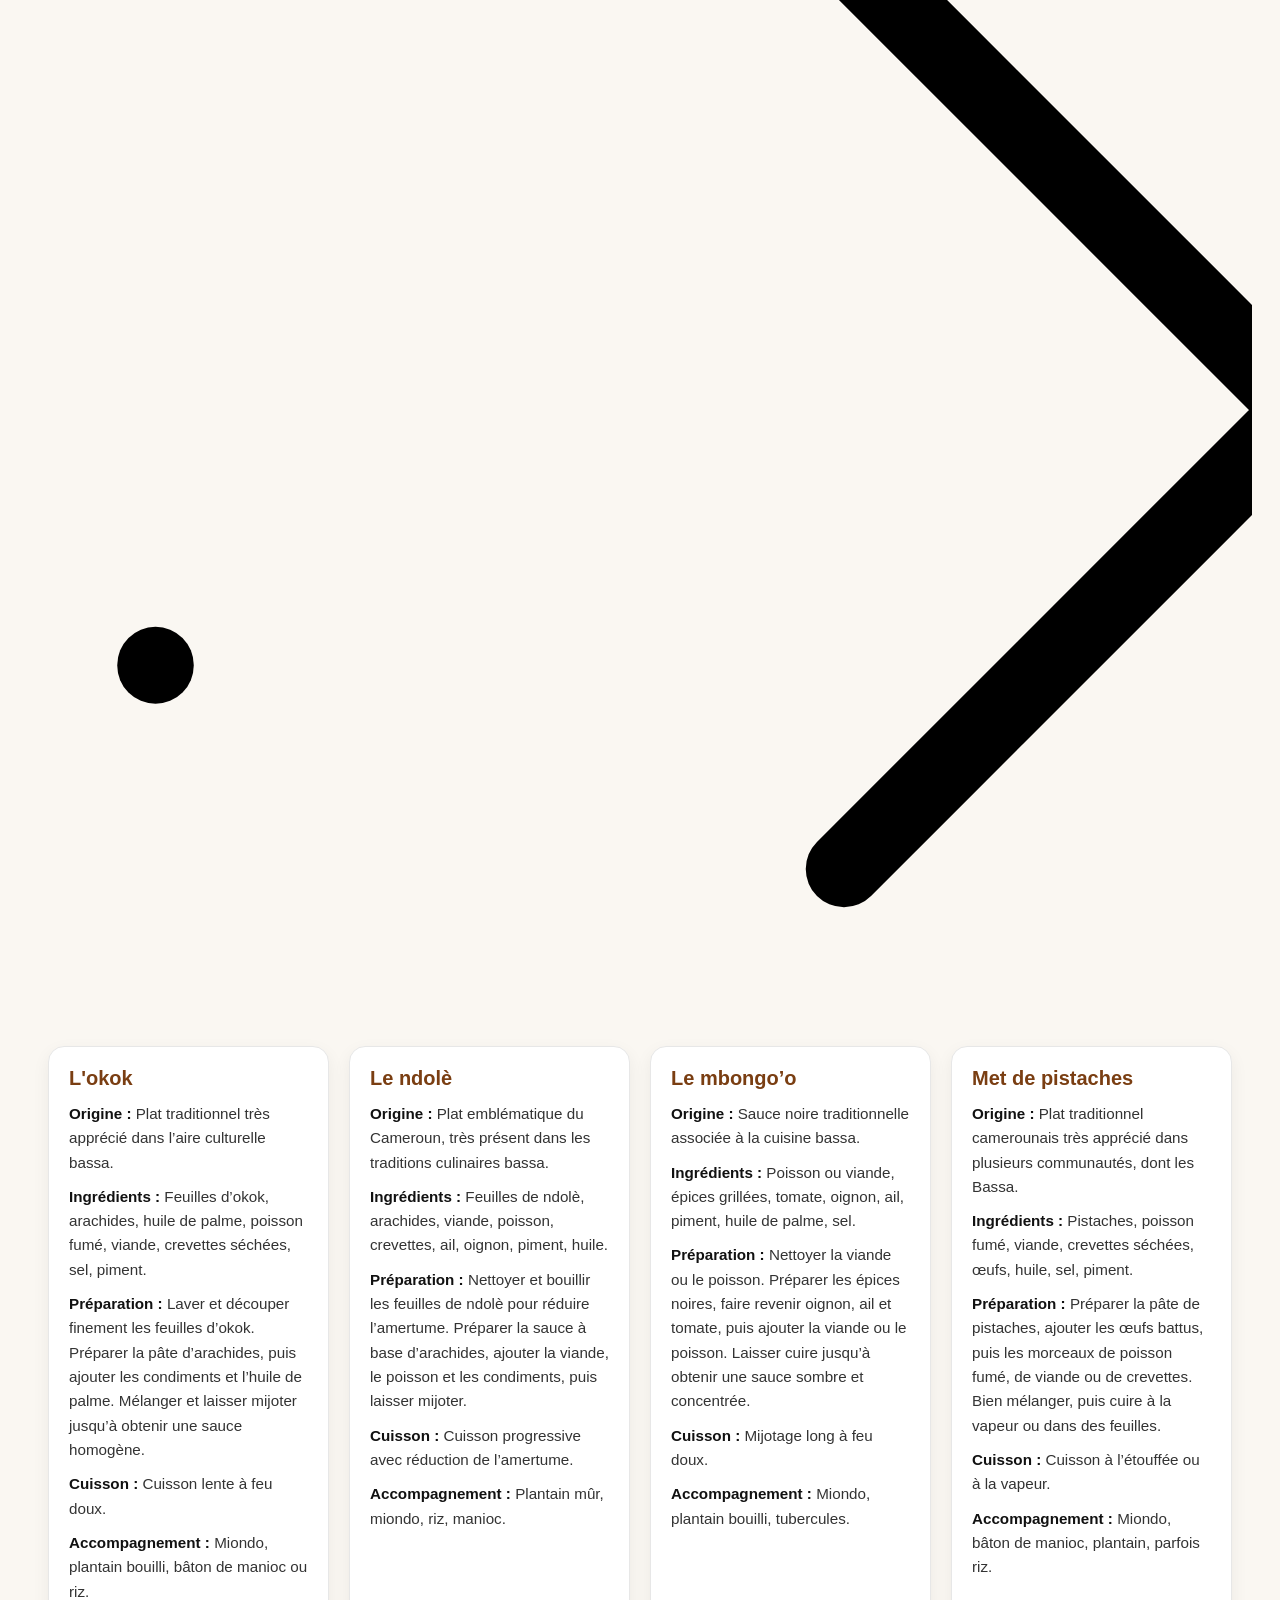
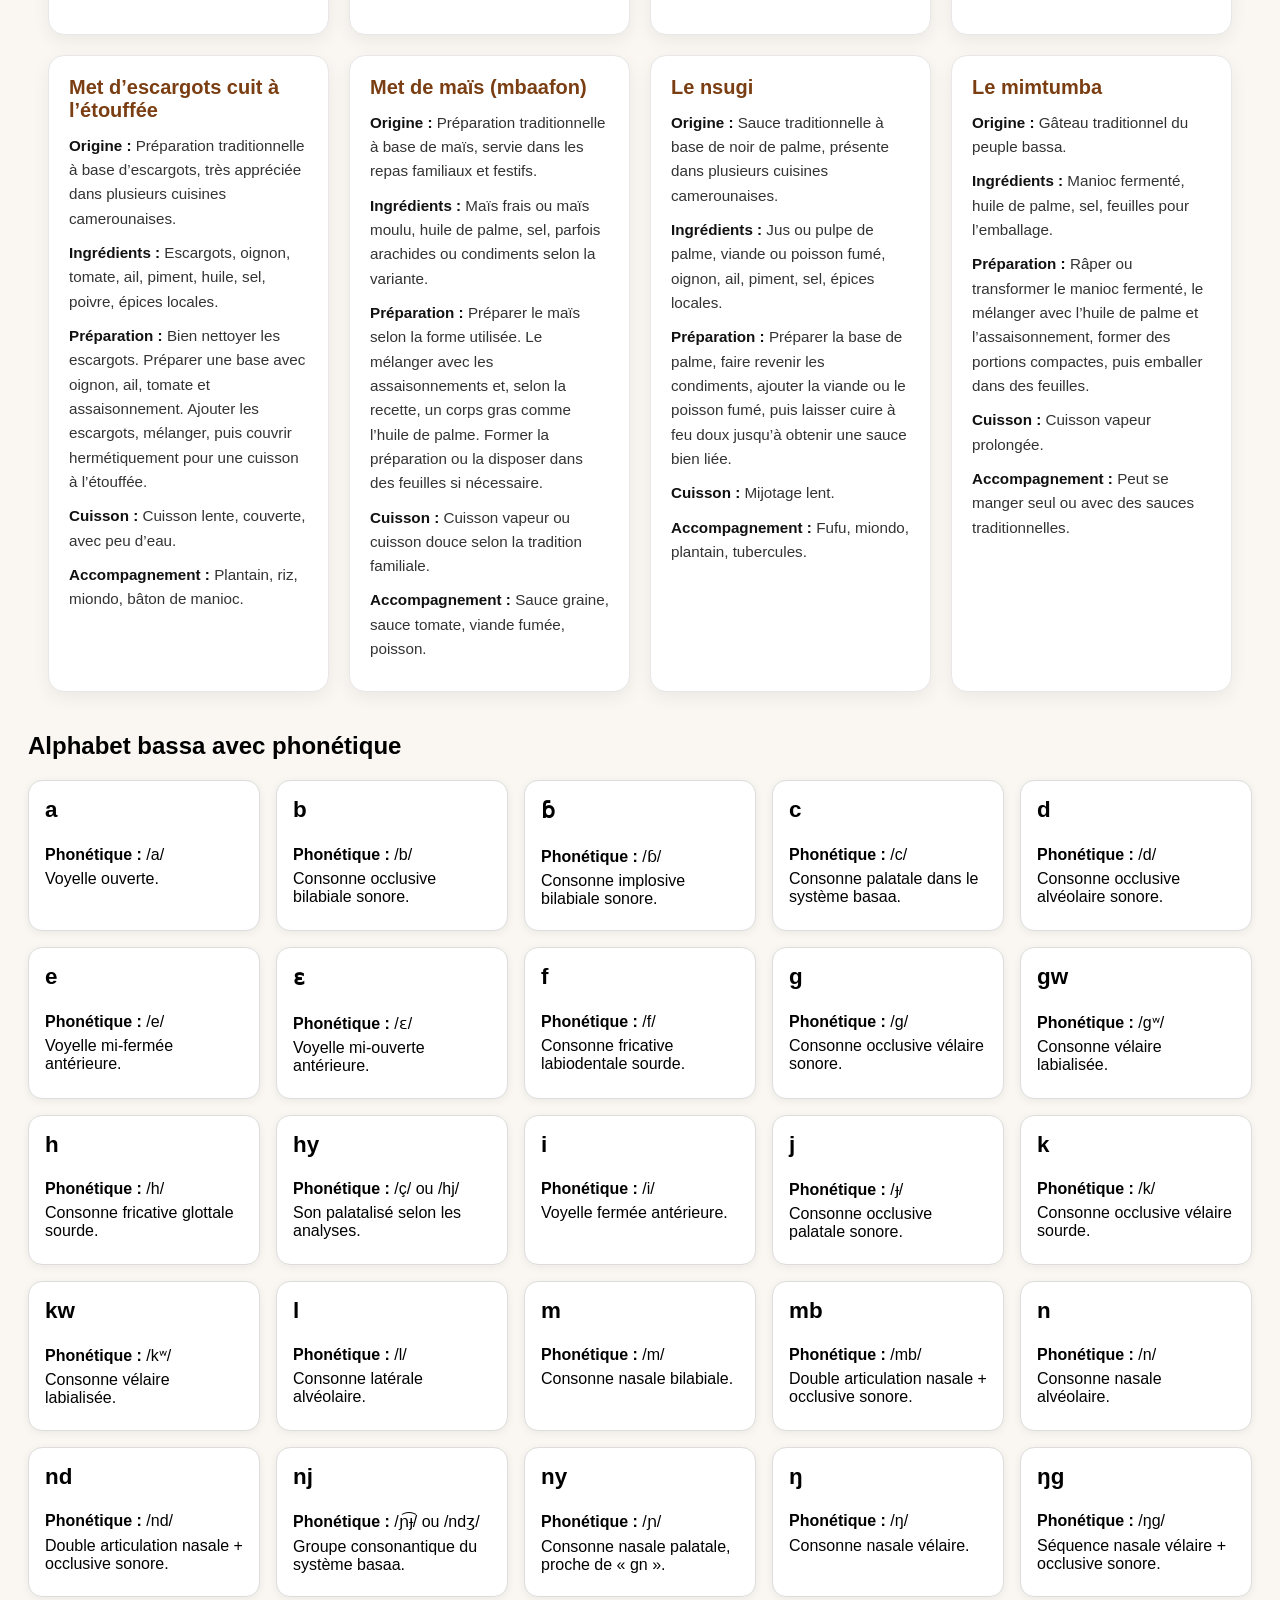
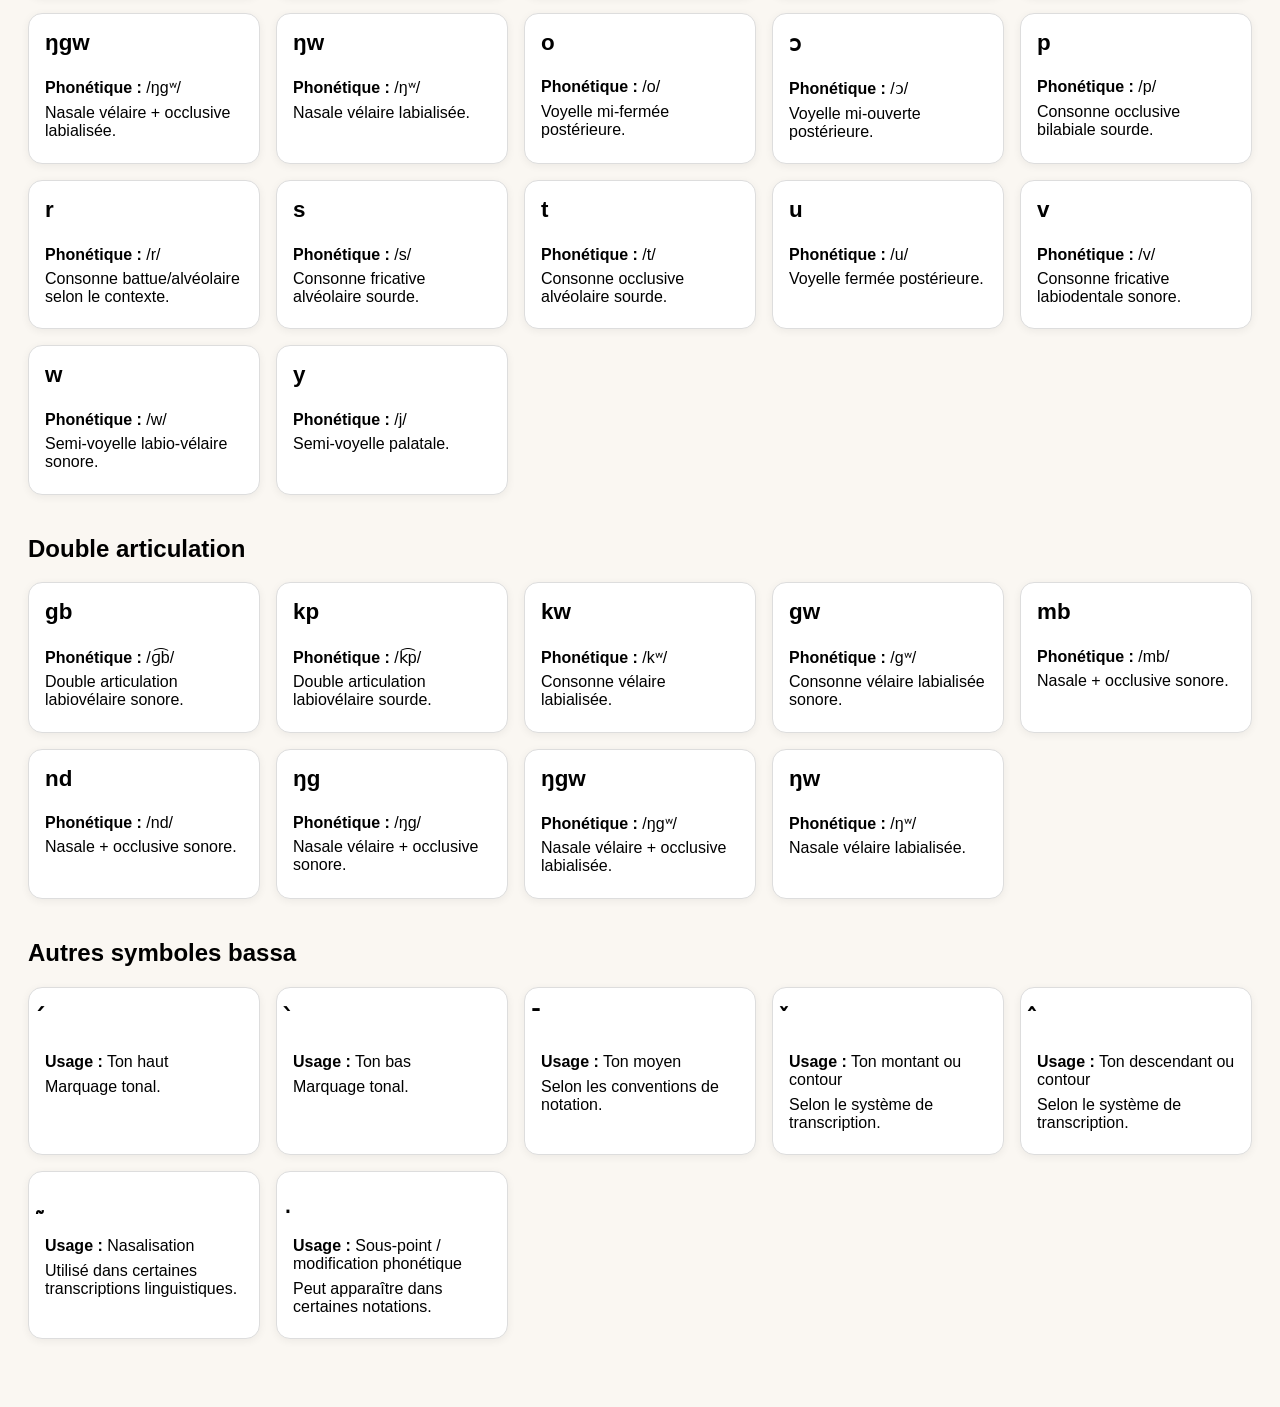
==== commit fe1d5493: "ajoout de la sectionalphaqbet sur la pages lange" ====
--- a/autres/rien.html
+++ b/autres/rien.html
@@ -138,5 +138,347 @@
 </div>
 
 
+<section class="basaa-alphabet-section">
+  <h2>Alphabet bassa avec phonétique</h2>
+
+  <div class="cards-grid">
+
+    <article class="card">
+      <h3>a</h3>
+      <p><strong>Phonétique :</strong> /a/</p>
+      <p>Voyelle ouverte.</p>
+    </article>
+
+    <article class="card">
+      <h3>b</h3>
+      <p><strong>Phonétique :</strong> /b/</p>
+      <p>Consonne occlusive bilabiale sonore.</p>
+    </article>
+
+    <article class="card">
+      <h3>ɓ</h3>
+      <p><strong>Phonétique :</strong> /ɓ/</p>
+      <p>Consonne implosive bilabiale sonore.</p>
+    </article>
+
+    <article class="card">
+      <h3>c</h3>
+      <p><strong>Phonétique :</strong> /c/</p>
+      <p>Consonne palatale dans le système basaa.</p>
+    </article>
+
+    <article class="card">
+      <h3>d</h3>
+      <p><strong>Phonétique :</strong> /d/</p>
+      <p>Consonne occlusive alvéolaire sonore.</p>
+    </article>
+
+    <article class="card">
+      <h3>e</h3>
+      <p><strong>Phonétique :</strong> /e/</p>
+      <p>Voyelle mi-fermée antérieure.</p>
+    </article>
+
+    <article class="card">
+      <h3>ɛ</h3>
+      <p><strong>Phonétique :</strong> /ɛ/</p>
+      <p>Voyelle mi-ouverte antérieure.</p>
+    </article>
+
+    <article class="card">
+      <h3>f</h3>
+      <p><strong>Phonétique :</strong> /f/</p>
+      <p>Consonne fricative labiodentale sourde.</p>
+    </article>
+
+    <article class="card">
+      <h3>g</h3>
+      <p><strong>Phonétique :</strong> /g/</p>
+      <p>Consonne occlusive vélaire sonore.</p>
+    </article>
+
+    <article class="card">
+      <h3>gw</h3>
+      <p><strong>Phonétique :</strong> /gʷ/</p>
+      <p>Consonne vélaire labialisée.</p>
+    </article>
+
+    <article class="card">
+      <h3>h</h3>
+      <p><strong>Phonétique :</strong> /h/</p>
+      <p>Consonne fricative glottale sourde.</p>
+    </article>
+
+    <article class="card">
+      <h3>hy</h3>
+      <p><strong>Phonétique :</strong> /ç/ ou /hj/</p>
+      <p>Son palatalisé selon les analyses.</p>
+    </article>
+
+    <article class="card">
+      <h3>i</h3>
+      <p><strong>Phonétique :</strong> /i/</p>
+      <p>Voyelle fermée antérieure.</p>
+    </article>
+
+    <article class="card">
+      <h3>j</h3>
+      <p><strong>Phonétique :</strong> /ɟ/</p>
+      <p>Consonne occlusive palatale sonore.</p>
+    </article>
+
+    <article class="card">
+      <h3>k</h3>
+      <p><strong>Phonétique :</strong> /k/</p>
+      <p>Consonne occlusive vélaire sourde.</p>
+    </article>
+
+    <article class="card">
+      <h3>kw</h3>
+      <p><strong>Phonétique :</strong> /kʷ/</p>
+      <p>Consonne vélaire labialisée.</p>
+    </article>
+
+    <article class="card">
+      <h3>l</h3>
+      <p><strong>Phonétique :</strong> /l/</p>
+      <p>Consonne latérale alvéolaire.</p>
+    </article>
+
+    <article class="card">
+      <h3>m</h3>
+      <p><strong>Phonétique :</strong> /m/</p>
+      <p>Consonne nasale bilabiale.</p>
+    </article>
+
+    <article class="card">
+      <h3>mb</h3>
+      <p><strong>Phonétique :</strong> /mb/</p>
+      <p>Double articulation nasale + occlusive sonore.</p>
+    </article>
+
+    <article class="card">
+      <h3>n</h3>
+      <p><strong>Phonétique :</strong> /n/</p>
+      <p>Consonne nasale alvéolaire.</p>
+    </article>
+
+    <article class="card">
+      <h3>nd</h3>
+      <p><strong>Phonétique :</strong> /nd/</p>
+      <p>Double articulation nasale + occlusive sonore.</p>
+    </article>
+
+    <article class="card">
+      <h3>nj</h3>
+      <p><strong>Phonétique :</strong> /ɲ͡ɟ/ ou /ndʒ/</p>
+      <p>Groupe consonantique du système basaa.</p>
+    </article>
+
+    <article class="card">
+      <h3>ny</h3>
+      <p><strong>Phonétique :</strong> /ɲ/</p>
+      <p>Consonne nasale palatale, proche de « gn ».</p>
+    </article>
+
+    <article class="card">
+      <h3>ŋ</h3>
+      <p><strong>Phonétique :</strong> /ŋ/</p>
+      <p>Consonne nasale vélaire.</p>
+    </article>
+
+    <article class="card">
+      <h3>ŋg</h3>
+      <p><strong>Phonétique :</strong> /ŋg/</p>
+      <p>Séquence nasale vélaire + occlusive sonore.</p>
+    </article>
+
+    <article class="card">
+      <h3>ŋgw</h3>
+      <p><strong>Phonétique :</strong> /ŋgʷ/</p>
+      <p>Nasale vélaire + occlusive labialisée.</p>
+    </article>
+
+    <article class="card">
+      <h3>ŋw</h3>
+      <p><strong>Phonétique :</strong> /ŋʷ/</p>
+      <p>Nasale vélaire labialisée.</p>
+    </article>
+
+    <article class="card">
+      <h3>o</h3>
+      <p><strong>Phonétique :</strong> /o/</p>
+      <p>Voyelle mi-fermée postérieure.</p>
+    </article>
+
+    <article class="card">
+      <h3>ɔ</h3>
+      <p><strong>Phonétique :</strong> /ɔ/</p>
+      <p>Voyelle mi-ouverte postérieure.</p>
+    </article>
+
+    <article class="card">
+      <h3>p</h3>
+      <p><strong>Phonétique :</strong> /p/</p>
+      <p>Consonne occlusive bilabiale sourde.</p>
+    </article>
+
+    <article class="card">
+      <h3>r</h3>
+      <p><strong>Phonétique :</strong> /r/</p>
+      <p>Consonne battue/alvéolaire selon le contexte.</p>
+    </article>
+
+    <article class="card">
+      <h3>s</h3>
+      <p><strong>Phonétique :</strong> /s/</p>
+      <p>Consonne fricative alvéolaire sourde.</p>
+    </article>
+
+    <article class="card">
+      <h3>t</h3>
+      <p><strong>Phonétique :</strong> /t/</p>
+      <p>Consonne occlusive alvéolaire sourde.</p>
+    </article>
+
+    <article class="card">
+      <h3>u</h3>
+      <p><strong>Phonétique :</strong> /u/</p>
+      <p>Voyelle fermée postérieure.</p>
+    </article>
+
+    <article class="card">
+      <h3>v</h3>
+      <p><strong>Phonétique :</strong> /v/</p>
+      <p>Consonne fricative labiodentale sonore.</p>
+    </article>
+
+    <article class="card">
+      <h3>w</h3>
+      <p><strong>Phonétique :</strong> /w/</p>
+      <p>Semi-voyelle labio-vélaire sonore.</p>
+    </article>
+
+    <article class="card">
+      <h3>y</h3>
+      <p><strong>Phonétique :</strong> /j/</p>
+      <p>Semi-voyelle palatale.</p>
+    </article>
+
+  </div>
+</section>
+
+<section class="basaa-double-articulation-section">
+  <h2>Double articulation</h2>
+
+  <div class="cards-grid">
+
+    <article class="card">
+      <h3>gb</h3>
+      <p><strong>Phonétique :</strong> /ɡ͡b/</p>
+      <p>Double articulation labiovélaire sonore.</p>
+    </article>
+
+    <article class="card">
+      <h3>kp</h3>
+      <p><strong>Phonétique :</strong> /k͡p/</p>
+      <p>Double articulation labiovélaire sourde.</p>
+    </article>
+
+    <article class="card">
+      <h3>kw</h3>
+      <p><strong>Phonétique :</strong> /kʷ/</p>
+      <p>Consonne vélaire labialisée.</p>
+    </article>
+
+    <article class="card">
+      <h3>gw</h3>
+      <p><strong>Phonétique :</strong> /gʷ/</p>
+      <p>Consonne vélaire labialisée sonore.</p>
+    </article>
+
+    <article class="card">
+      <h3>mb</h3>
+      <p><strong>Phonétique :</strong> /mb/</p>
+      <p>Nasale + occlusive sonore.</p>
+    </article>
+
+    <article class="card">
+      <h3>nd</h3>
+      <p><strong>Phonétique :</strong> /nd/</p>
+      <p>Nasale + occlusive sonore.</p>
+    </article>
+
+    <article class="card">
+      <h3>ŋg</h3>
+      <p><strong>Phonétique :</strong> /ŋg/</p>
+      <p>Nasale vélaire + occlusive sonore.</p>
+    </article>
+
+    <article class="card">
+      <h3>ŋgw</h3>
+      <p><strong>Phonétique :</strong> /ŋgʷ/</p>
+      <p>Nasale vélaire + occlusive labialisée.</p>
+    </article>
+
+    <article class="card">
+      <h3>ŋw</h3>
+      <p><strong>Phonétique :</strong> /ŋʷ/</p>
+      <p>Nasale vélaire labialisée.</p>
+    </article>
+
+  </div>
+</section>
+
+<section class="basaa-symbols-section">
+  <h2>Autres symboles bassa</h2>
+
+  <div class="cards-grid">
+
+    <article class="card">
+      <h3>́</h3>
+      <p><strong>Usage :</strong> Ton haut</p>
+      <p>Marquage tonal.</p>
+    </article>
+
+    <article class="card">
+      <h3>̀</h3>
+      <p><strong>Usage :</strong> Ton bas</p>
+      <p>Marquage tonal.</p>
+    </article>
+
+    <article class="card">
+      <h3>̄</h3>
+      <p><strong>Usage :</strong> Ton moyen</p>
+      <p>Selon les conventions de notation.</p>
+    </article>
+
+    <article class="card">
+      <h3>̌</h3>
+      <p><strong>Usage :</strong> Ton montant ou contour</p>
+      <p>Selon le système de transcription.</p>
+    </article>
+
+    <article class="card">
+      <h3>̂</h3>
+      <p><strong>Usage :</strong> Ton descendant ou contour</p>
+      <p>Selon le système de transcription.</p>
+    </article>
+
+    <article class="card">
+      <h3>̰</h3>
+      <p><strong>Usage :</strong> Nasalisation</p>
+      <p>Utilisé dans certaines transcriptions linguistiques.</p>
+    </article>
+
+    <article class="card">
+      <h3>̣</h3>
+      <p><strong>Usage :</strong> Sous-point / modification phonétique</p>
+      <p>Peut apparaître dans certaines notations.</p>
+    </article>
+
+  </div>
+</section>
+
 </body>
 </html>
--- a/autres/rien.css
+++ b/autres/rien.css
@@ -180,4 +180,33 @@
 body {
   background: #faf7f2;
   font-family: Arial, sans-serif;
+}
+
+.basaa-alphabet-section,
+.basaa-double-articulation-section,
+.basaa-symbols-section {
+  margin-bottom: 2.5rem;
+}
+
+.cards-grid {
+  display: grid;
+  grid-template-columns: repeat(auto-fit, minmax(220px, 1fr));
+  gap: 1rem;
+}
+
+.card {
+  background: #fff;
+  border: 1px solid #ddd;
+  border-radius: 14px;
+  padding: 1rem;
+  box-shadow: 0 2px 8px rgba(0,0,0,0.06);
+}
+
+.card h3 {
+  margin-top: 0;
+  font-size: 1.4rem;
+}
+
+.card p {
+  margin: 0.4rem 0;
 }
